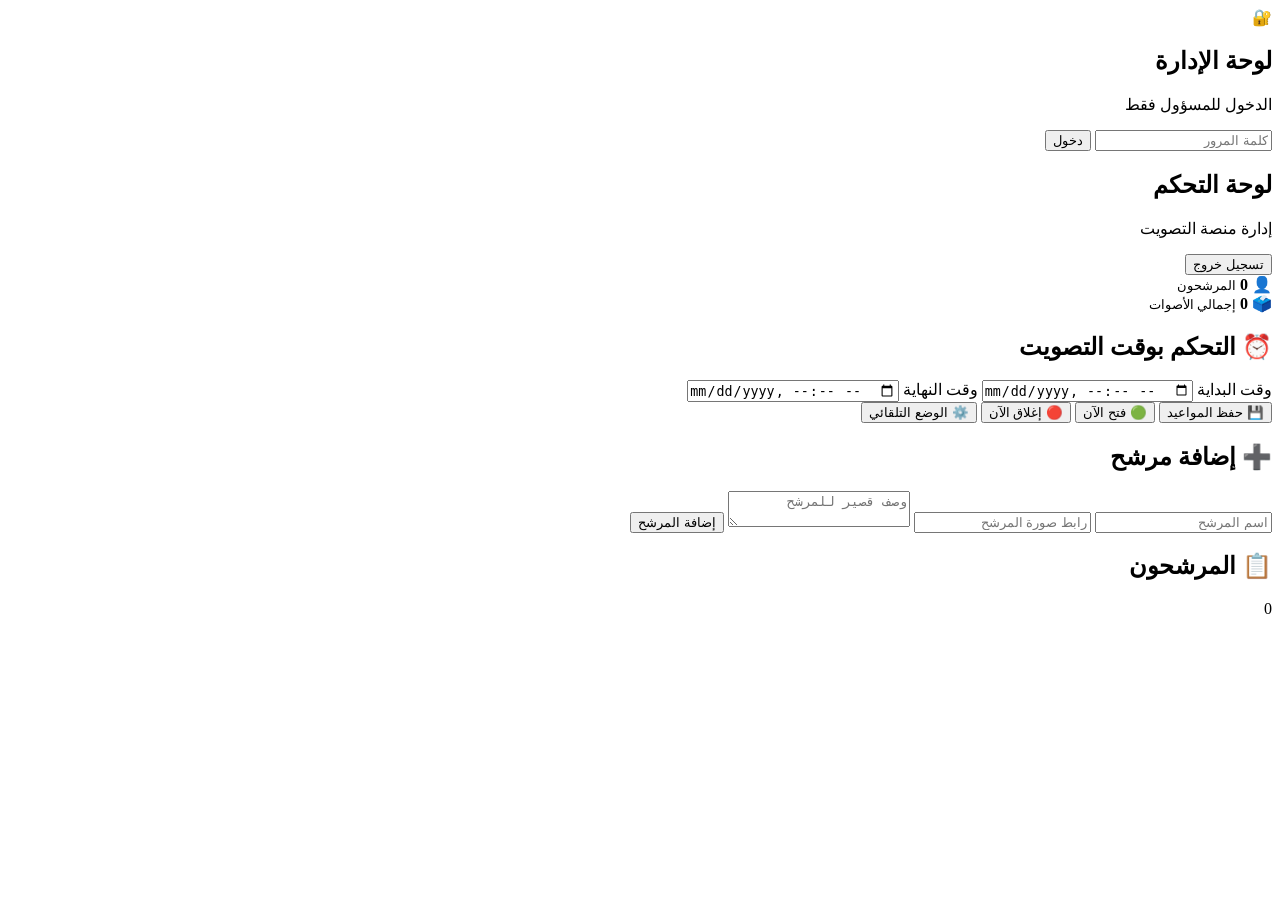
==== admin.html @ e0467415 "Create admin.html" ====
<!DOCTYPE html>
<html lang="ar" dir="rtl">

<head>

  <meta charset="UTF-8">

  <meta
    name="viewport"
    content="width=device-width, initial-scale=1.0"
  >

  <title>Admin - لوحة التحكم</title>

  <link rel="stylesheet" href="admin.css">

</head>


<body>


<!-- LOGIN -->

<section id="loginScreen" class="login-screen">

  <div class="login-box">

    <div class="lock">
      🔐
    </div>

    <h1>
      لوحة الإدارة
    </h1>

    <p>
      الدخول للمسؤول فقط
    </p>

    <input
      type="password"
      id="adminPassword"
      placeholder="كلمة المرور"
    >

    <button onclick="login()">
      دخول
    </button>

    <div id="loginError"></div>

  </div>

</section>



<!-- DASHBOARD -->

<section id="dashboard" class="hidden">

  <header class="topbar">

    <div>

      <h1>
        لوحة التحكم
      </h1>

      <p>
        إدارة منصة التصويت
      </p>

    </div>


    <button
      class="logout"
      onclick="logout()"
    >
      تسجيل خروج
    </button>

  </header>



  <main class="container">


    <!-- STATS -->

    <section class="stats">

      <div class="stat">

        <span>👤</span>

        <strong id="totalCandidates">
          0
        </strong>

        <small>
          المرشحون
        </small>

      </div>


      <div class="stat">

        <span>🗳️</span>

        <strong id="totalVotes">
          0
        </strong>

        <small>
          إجمالي الأصوات
        </small>

      </div>


    </section>



    <!-- CONTROL -->

    <section class="panel">

      <h2>
        ⏰ التحكم بوقت التصويت
      </h2>


      <label>
        وقت البداية
      </label>

      <input
        type="datetime-local"
        id="startTime"
      >


      <label>
        وقت النهاية
      </label>

      <input
        type="datetime-local"
        id="endTime"
      >


      <div class="control-buttons">

        <button
          class="save-btn"
          onclick="saveVotingTime()"
        >
          💾 حفظ المواعيد
        </button>

        <button
          class="open-btn"
          onclick="openVotingNow()"
        >
          🟢 فتح الآن
        </button>

        <button
          class="close-btn"
          onclick="closeVotingNow()"
        >
          🔴 إغلاق الآن
        </button>

        <button
          class="auto-btn"
          onclick="automaticMode()"
        >
          ⚙️ الوضع التلقائي
        </button>

      </div>


      <div
        id="currentStatus"
        class="current-status"
      >
      </div>

    </section>



    <!-- ADD CANDIDATE -->

    <section class="panel">

      <h2>
        ➕ إضافة مرشح
      </h2>


      <input
        type="text"
        id="candidateName"
        placeholder="اسم المرشح"
      >


      <input
        type="text"
        id="candidateImage"
        placeholder="رابط صورة المرشح"
      >


      <textarea
        id="candidateDescription"
        placeholder="وصف قصير للمرشح"
      ></textarea>


      <button
        class="save-btn full"
        onclick="addCandidate()"
      >
        إضافة المرشح
      </button>

    </section>



    <!-- CANDIDATES -->

    <section class="panel">

      <div class="panel-title">

        <h2>
          📋 المرشحون
        </h2>

        <span id="candidateCount">
          0
        </span>

      </div>


      <div id="candidateList"></div>

    </section>


  </main>

</section>


<script src="admin.js"></script>

</body>
</html>
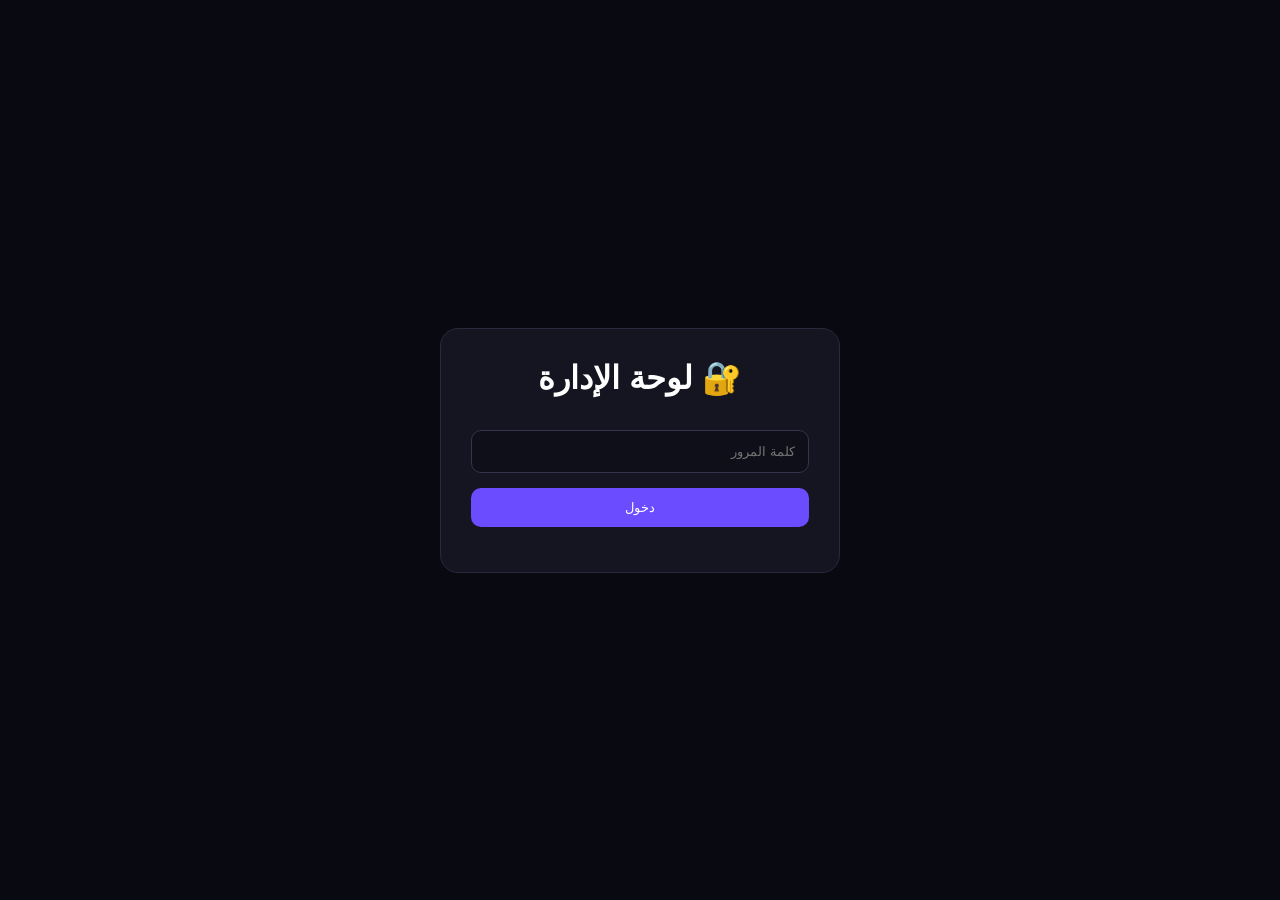
==== commit 1de4c50e: "Update admin.html" ====
--- a/admin.html
+++ b/admin.html
@@ -1,272 +1,742 @@
 <!DOCTYPE html>
 <html lang="ar" dir="rtl">
-
 <head>
-
-  <meta charset="UTF-8">
-
-  <meta
-    name="viewport"
-    content="width=device-width, initial-scale=1.0"
-  >
-
-  <title>Admin - لوحة التحكم</title>
-
-  <link rel="stylesheet" href="admin.css">
-
+<meta charset="UTF-8">
+<meta name="viewport" content="width=device-width,initial-scale=1.0">
+<title>لوحة الإدارة</title>
+
+<style>
+*{box-sizing:border-box;margin:0;padding:0}
+
+body{
+font-family:Arial,sans-serif;
+background:#090912;
+color:#fff;
+min-height:100vh
+}
+
+button,input,textarea{font-family:inherit}
+
+.login-screen{
+min-height:100vh;
+display:flex;
+justify-content:center;
+align-items:center;
+padding:20px
+}
+
+.login-box{
+width:100%;
+max-width:400px;
+background:#151522;
+border:1px solid #29293d;
+border-radius:18px;
+padding:30px;
+text-align:center
+}
+
+.login-box h1{margin-bottom:25px}
+
+.login-box input,
+.panel input,
+.panel textarea{
+width:100%;
+padding:13px;
+margin-top:8px;
+margin-bottom:15px;
+border:1px solid #34344c;
+border-radius:10px;
+background:#0f0f19;
+color:#fff;
+outline:none
+}
+
+.login-box button,
+.buttons button,
+.add-btn{
+border:0;
+padding:12px 18px;
+border-radius:10px;
+background:#6c4cff;
+color:#fff;
+cursor:pointer
+}
+
+.login-box button{width:100%}
+
+#loginMessage{
+color:#ff6577;
+margin-top:15px
+}
+
+.dashboard{
+width:94%;
+max-width:1100px;
+margin:auto;
+padding-bottom:50px
+}
+
+.admin-header{
+min-height:80px;
+display:flex;
+align-items:center;
+justify-content:space-between;
+border-bottom:1px solid #29293d;
+margin-bottom:25px
+}
+
+.logout-btn{
+border:0;
+padding:10px 15px;
+border-radius:9px;
+background:#3d1820;
+color:#ff7888;
+cursor:pointer
+}
+
+.stats{
+display:grid;
+grid-template-columns:repeat(3,1fr);
+gap:15px;
+margin-bottom:20px
+}
+
+.stat-box{
+background:#151522;
+border:1px solid #29293d;
+border-radius:15px;
+padding:20px
+}
+
+.stat-box span{
+display:block;
+color:#aaaabc;
+margin-bottom:10px
+}
+
+.stat-box strong{font-size:28px}
+
+.panel{
+background:#151522;
+border:1px solid #29293d;
+border-radius:16px;
+padding:22px;
+margin-bottom:20px
+}
+
+.panel h2{margin-bottom:20px}
+
+.panel label{
+display:block;
+color:#aaaabc;
+margin-top:10px
+}
+
+.panel textarea{
+min-height:100px;
+resize:vertical
+}
+
+.buttons{
+display:flex;
+flex-wrap:wrap;
+gap:10px
+}
+
+.image-upload{
+display:block;
+text-align:center;
+padding:18px;
+margin:10px 0 15px;
+border:1px dashed #6c4cff;
+border-radius:12px;
+color:#c5baff!important;
+cursor:pointer
+}
+
+.image-upload input{display:none}
+
+.image-preview{
+display:block;
+width:150px;
+height:150px;
+object-fit:cover;
+border-radius:12px;
+margin:10px auto 20px
+}
+
+.add-btn{
+width:100%;
+font-size:16px
+}
+
+.candidate-admin{
+display:flex;
+justify-content:space-between;
+align-items:center;
+gap:20px;
+padding:18px;
+margin-bottom:12px;
+background:#0f0f19;
+border:1px solid #29293d;
+border-radius:14px
+}
+
+.candidate-info{
+display:flex;
+align-items:center;
+gap:15px;
+min-width:0
+}
+
+.candidate-info img{
+width:80px;
+height:80px;
+object-fit:cover;
+border-radius:12px
+}
+
+.candidate-info h3{margin-bottom:7px}
+
+.candidate-info p{
+color:#aaaabc;
+margin-bottom:8px
+}
+
+.vote-number{
+display:inline-block;
+padding:9px 14px;
+background:#21194b;
+color:#b9aaff;
+border-radius:8px;
+font-weight:bold;
+font-size:17px
+}
+
+.candidate-actions{
+display:flex;
+gap:8px;
+flex-shrink:0
+}
+
+.reset-btn,
+.delete-btn{
+border:0;
+padding:9px 12px;
+border-radius:8px;
+cursor:pointer
+}
+
+.reset-btn{
+background:#403515;
+color:#ffd85c
+}
+
+.delete-btn{
+background:#3d1820;
+color:#ff7182
+}
+
+.empty-state{
+text-align:center;
+color:#aaaabc;
+padding:40px
+}
+
+@media(max-width:700px){
+
+.stats{grid-template-columns:1fr}
+
+.candidate-admin{
+flex-direction:column;
+align-items:stretch
+}
+
+.candidate-actions{
+width:100%
+}
+
+.candidate-actions button{
+flex:1
+}
+
+.admin-header{gap:10px}
+}
+</style>
 </head>
 
-
 <body>
 
-
-<!-- LOGIN -->
-
-<section id="loginScreen" class="login-screen">
-
-  <div class="login-box">
-
-    <div class="lock">
-      🔐
-    </div>
-
-    <h1>
-      لوحة الإدارة
-    </h1>
-
-    <p>
-      الدخول للمسؤول فقط
-    </p>
-
-    <input
-      type="password"
-      id="adminPassword"
-      placeholder="كلمة المرور"
-    >
-
-    <button onclick="login()">
-      دخول
-    </button>
-
-    <div id="loginError"></div>
-
-  </div>
+<div id="loginScreen" class="login-screen">
+
+<div class="login-box">
+
+<h1>🔐 لوحة الإدارة</h1>
+
+<input
+type="password"
+id="adminPassword"
+placeholder="كلمة المرور"
+>
+
+<button onclick="login()">دخول</button>
+
+<p id="loginMessage"></p>
+
+</div>
+</div>
+
+
+<div id="dashboard" class="dashboard" style="display:none">
+
+<header class="admin-header">
+
+<h1>🗳️ إدارة التصويت</h1>
+
+<button onclick="logout()" class="logout-btn">
+تسجيل خروج
+</button>
+
+</header>
+
+
+<section class="stats">
+
+<div class="stat-box">
+<span>عدد المرشحين</span>
+<strong id="totalCandidates">0</strong>
+</div>
+
+<div class="stat-box">
+<span>إجمالي الأصوات</span>
+<strong id="totalVotes">0</strong>
+</div>
+
+<div class="stat-box">
+<span>حالة التصويت</span>
+<strong id="currentStatus">مغلق</strong>
+</div>
 
 </section>
 
 
-
-<!-- DASHBOARD -->
-
-<section id="dashboard" class="hidden">
-
-  <header class="topbar">
-
-    <div>
-
-      <h1>
-        لوحة التحكم
-      </h1>
-
-      <p>
-        إدارة منصة التصويت
-      </p>
-
-    </div>
-
-
-    <button
-      class="logout"
-      onclick="logout()"
-    >
-      تسجيل خروج
-    </button>
-
-  </header>
-
-
-
-  <main class="container">
-
-
-    <!-- STATS -->
-
-    <section class="stats">
-
-      <div class="stat">
-
-        <span>👤</span>
-
-        <strong id="totalCandidates">
-          0
-        </strong>
-
-        <small>
-          المرشحون
-        </small>
-
-      </div>
-
-
-      <div class="stat">
-
-        <span>🗳️</span>
-
-        <strong id="totalVotes">
-          0
-        </strong>
-
-        <small>
-          إجمالي الأصوات
-        </small>
-
-      </div>
-
-
-    </section>
-
-
-
-    <!-- CONTROL -->
-
-    <section class="panel">
-
-      <h2>
-        ⏰ التحكم بوقت التصويت
-      </h2>
-
-
-      <label>
-        وقت البداية
-      </label>
-
-      <input
-        type="datetime-local"
-        id="startTime"
-      >
-
-
-      <label>
-        وقت النهاية
-      </label>
-
-      <input
-        type="datetime-local"
-        id="endTime"
-      >
-
-
-      <div class="control-buttons">
-
-        <button
-          class="save-btn"
-          onclick="saveVotingTime()"
-        >
-          💾 حفظ المواعيد
-        </button>
-
-        <button
-          class="open-btn"
-          onclick="openVotingNow()"
-        >
-          🟢 فتح الآن
-        </button>
-
-        <button
-          class="close-btn"
-          onclick="closeVotingNow()"
-        >
-          🔴 إغلاق الآن
-        </button>
-
-        <button
-          class="auto-btn"
-          onclick="automaticMode()"
-        >
-          ⚙️ الوضع التلقائي
-        </button>
-
-      </div>
-
-
-      <div
-        id="currentStatus"
-        class="current-status"
-      >
-      </div>
-
-    </section>
-
-
-
-    <!-- ADD CANDIDATE -->
-
-    <section class="panel">
-
-      <h2>
-        ➕ إضافة مرشح
-      </h2>
-
-
-      <input
-        type="text"
-        id="candidateName"
-        placeholder="اسم المرشح"
-      >
-
-
-      <input
-        type="text"
-        id="candidateImage"
-        placeholder="رابط صورة المرشح"
-      >
-
-
-      <textarea
-        id="candidateDescription"
-        placeholder="وصف قصير للمرشح"
-      ></textarea>
-
-
-      <button
-        class="save-btn full"
-        onclick="addCandidate()"
-      >
-        إضافة المرشح
-      </button>
-
-    </section>
-
-
-
-    <!-- CANDIDATES -->
-
-    <section class="panel">
-
-      <div class="panel-title">
-
-        <h2>
-          📋 المرشحون
-        </h2>
-
-        <span id="candidateCount">
-          0
-        </span>
-
-      </div>
-
-
-      <div id="candidateList"></div>
-
-    </section>
-
-
-  </main>
-
+<section class="panel">
+
+<h2>⏰ التحكم بوقت التصويت</h2>
+
+<label>وقت البداية</label>
+
+<input type="datetime-local" id="startTime">
+
+<label>وقت النهاية</label>
+
+<input type="datetime-local" id="endTime">
+
+<div class="buttons">
+
+<button onclick="saveVotingTime()">حفظ الوقت</button>
+<button onclick="openVotingNow()">فتح الآن</button>
+<button onclick="closeVotingNow()">إغلاق الآن</button>
+<button onclick="automaticMode()">الوضع التلقائي</button>
+
+</div>
 </section>
 
 
-<script src="admin.js"></script>
+<section class="panel">
+
+<h2>➕ إضافة مرشح</h2>
+
+<input
+type="text"
+id="candidateName"
+placeholder="اسم المرشح"
+>
+
+<label class="image-upload">
+
+📷 اختيار صورة من الجهاز
+
+<input
+type="file"
+id="candidateImage"
+accept="image/*"
+onchange="previewImage(event)"
+>
+
+</label>
+
+<img
+id="imagePreview"
+class="image-preview"
+style="display:none"
+>
+
+<textarea
+id="candidateDescription"
+placeholder="وصف المرشح"
+></textarea>
+
+<button onclick="addCandidate()" class="add-btn">
+إضافة المرشح
+</button>
+
+</section>
+
+
+<section class="panel">
+
+<h2>👥 المرشحون وأصوات كل واحد</h2>
+
+<div id="candidateList"></div>
+
+</section>
+
+</div>
+
+
+<script>
+
+const ADMIN_PASSWORD="MNMN0505";
+
+let candidates=JSON.parse(localStorage.getItem("candidates")||"[]");
+let votes=JSON.parse(localStorage.getItem("votes")||"{}");
+let voteSettings=JSON.parse(localStorage.getItem("voteSettings")||'{"startTime":"","endTime":"","manualStatus":"auto"}');
+
+
+function login(){
+
+const password=document.getElementById("adminPassword").value;
+const message=document.getElementById("loginMessage");
+
+if(password===ADMIN_PASSWORD){
+
+sessionStorage.setItem("adminLoggedIn","true");
+
+document.getElementById("loginScreen").style.display="none";
+document.getElementById("dashboard").style.display="block";
+
+loadDashboard();
+
+}else{
+
+message.textContent="كلمة المرور غير صحيحة";
+}
+}
+
+
+function logout(){
+
+sessionStorage.removeItem("adminLoggedIn");
+location.reload();
+}
+
+
+window.onload=function(){
+
+if(sessionStorage.getItem("adminLoggedIn")==="true"){
+
+document.getElementById("loginScreen").style.display="none";
+document.getElementById("dashboard").style.display="block";
+
+loadDashboard();
+}
+};
+
+
+function loadDashboard(){
+
+document.getElementById("startTime").value=voteSettings.startTime||"";
+document.getElementById("endTime").value=voteSettings.endTime||"";
+
+renderDashboard();
+updateCurrentStatus();
+
+setInterval(updateCurrentStatus,1000);
+}
+
+
+function previewImage(event){
+
+const file=event.target.files[0];
+
+if(!file)return;
+
+const reader=new FileReader();
+
+reader.onload=function(e){
+
+const preview=document.getElementById("imagePreview");
+
+preview.src=e.target.result;
+preview.style.display="block";
+};
+
+reader.readAsDataURL(file);
+}
+
+
+function addCandidate(){
+
+const name=document.getElementById("candidateName").value.trim();
+const description=document.getElementById("candidateDescription").value.trim();
+const imageInput=document.getElementById("candidateImage");
+
+if(!name){
+
+alert("اكتب اسم المرشح");
+return;
+}
+
+if(!imageInput.files[0]){
+
+alert("اختر صورة للمرشح");
+return;
+}
+
+const reader=new FileReader();
+
+reader.onload=function(e){
+
+const candidate={
+
+id:Date.now().toString(),
+name:name,
+image:e.target.result,
+description:description,
+createdAt:new Date().toISOString()
+
+};
+
+candidates.push(candidate);
+
+// عداد مستقل لكل مرشح
+votes[candidate.id]=0;
+
+saveData();
+
+document.getElementById("candidateName").value="";
+document.getElementById("candidateDescription").value="";
+document.getElementById("candidateImage").value="";
+document.getElementById("imagePreview").style.display="none";
+
+renderDashboard();
+
+alert(`تمت إضافة ${candidate.name} بنجاح`);
+};
+
+reader.readAsDataURL(imageInput.files[0]);
+}
+
+
+function deleteCandidate(id){
+
+const candidate=candidates.find(c=>c.id===id);
+
+if(!candidate)return;
+
+if(!confirm(`هل تريد حذف ${candidate.name}؟`))return;
+
+candidates=candidates.filter(c=>c.id!==id);
+
+delete votes[id];
+
+saveData();
+renderDashboard();
+}
+
+
+function resetCandidateVotes(id){
+
+const candidate=candidates.find(c=>c.id===id);
+
+if(!candidate)return;
+
+if(!confirm(`هل تريد تصفير أصوات ${candidate.name}؟`))return;
+
+votes[id]=0;
+
+saveData();
+renderDashboard();
+}
+
+
+function renderDashboard(){
+
+const list=document.getElementById("candidateList");
+
+list.innerHTML="";
+
+let totalVotes=0;
+
+candidates.forEach(candidate=>{
+
+const candidateVotes=Number(votes[candidate.id]||0);
+
+totalVotes+=candidateVotes;
+
+const item=document.createElement("div");
+
+item.className="candidate-admin";
+
+item.innerHTML=`
+
+<div class="candidate-info">
+
+<img src="${candidate.image}" alt="${candidate.name}">
+
+<div>
+
+<h3>${candidate.name}</h3>
+
+<p>${candidate.description||"لا يوجد وصف"}</p>
+
+<div class="vote-number">
+🗳️ ${candidateVotes} صوت
+</div>
+
+</div>
+
+</div>
+
+<div class="candidate-actions">
+
+<button
+class="reset-btn"
+onclick="resetCandidateVotes('${candidate.id}')"
+>
+تصفير الأصوات
+</button>
+
+<button
+class="delete-btn"
+onclick="deleteCandidate('${candidate.id}')"
+>
+حذف
+</button>
+
+</div>
+`;
+
+list.appendChild(item);
+
+});
+
+
+if(candidates.length===0){
+
+list.innerHTML=`
+<div class="empty-state">
+لا يوجد مرشحون حتى الآن
+</div>
+`;
+}
+
+document.getElementById("totalCandidates").textContent=candidates.length;
+document.getElementById("totalVotes").textContent=totalVotes;
+}
+
+
+function saveData(){
+
+localStorage.setItem("candidates",JSON.stringify(candidates));
+localStorage.setItem("votes",JSON.stringify(votes));
+}
+
+
+function saveVotingTime(){
+
+const start=document.getElementById("startTime").value;
+const end=document.getElementById("endTime").value;
+
+if(!start||!end){
+
+alert("حدد وقت البداية والنهاية");
+return;
+}
+
+if(new Date(start)>=new Date(end)){
+
+alert("وقت النهاية يجب أن يكون بعد وقت البداية");
+return;
+}
+
+voteSettings.startTime=start;
+voteSettings.endTime=end;
+voteSettings.manualStatus="auto";
+
+saveSettings();
+updateCurrentStatus();
+
+alert("تم حفظ وقت التصويت");
+}
+
+
+function openVotingNow(){
+
+voteSettings.manualStatus="open";
+
+saveSettings();
+updateCurrentStatus();
+}
+
+
+function closeVotingNow(){
+
+voteSettings.manualStatus="closed";
+
+saveSettings();
+updateCurrentStatus();
+}
+
+
+function automaticMode(){
+
+voteSettings.manualStatus="auto";
+
+saveSettings();
+updateCurrentStatus();
+}
+
+
+function saveSettings(){
+
+localStorage.setItem(
+"voteSettings",
+JSON.stringify(voteSettings)
+);
+}
+
+
+function getVotingStatus(){
+
+if(voteSettings.manualStatus==="open")return"open";
+if(voteSettings.manualStatus==="closed")return"closed";
+
+const now=new Date();
+
+const start=voteSettings.startTime?new Date(voteSettings.startTime):null;
+const end=voteSettings.endTime?new Date(voteSettings.endTime):null;
+
+if(start&&now<start)return"waiting";
+if(end&&now>end)return"closed";
+if(start&&end)return"open";
+
+return"closed";
+}
+
+
+function updateCurrentStatus(){
+
+const status=getVotingStatus();
+const element=document.getElementById("currentStatus");
+
+if(status==="open")element.textContent="مفتوح";
+else if(status==="waiting")element.textContent="لم يبدأ";
+else element.textContent="مغلق";
+}
+
+</script>
 
 </body>
 </html>
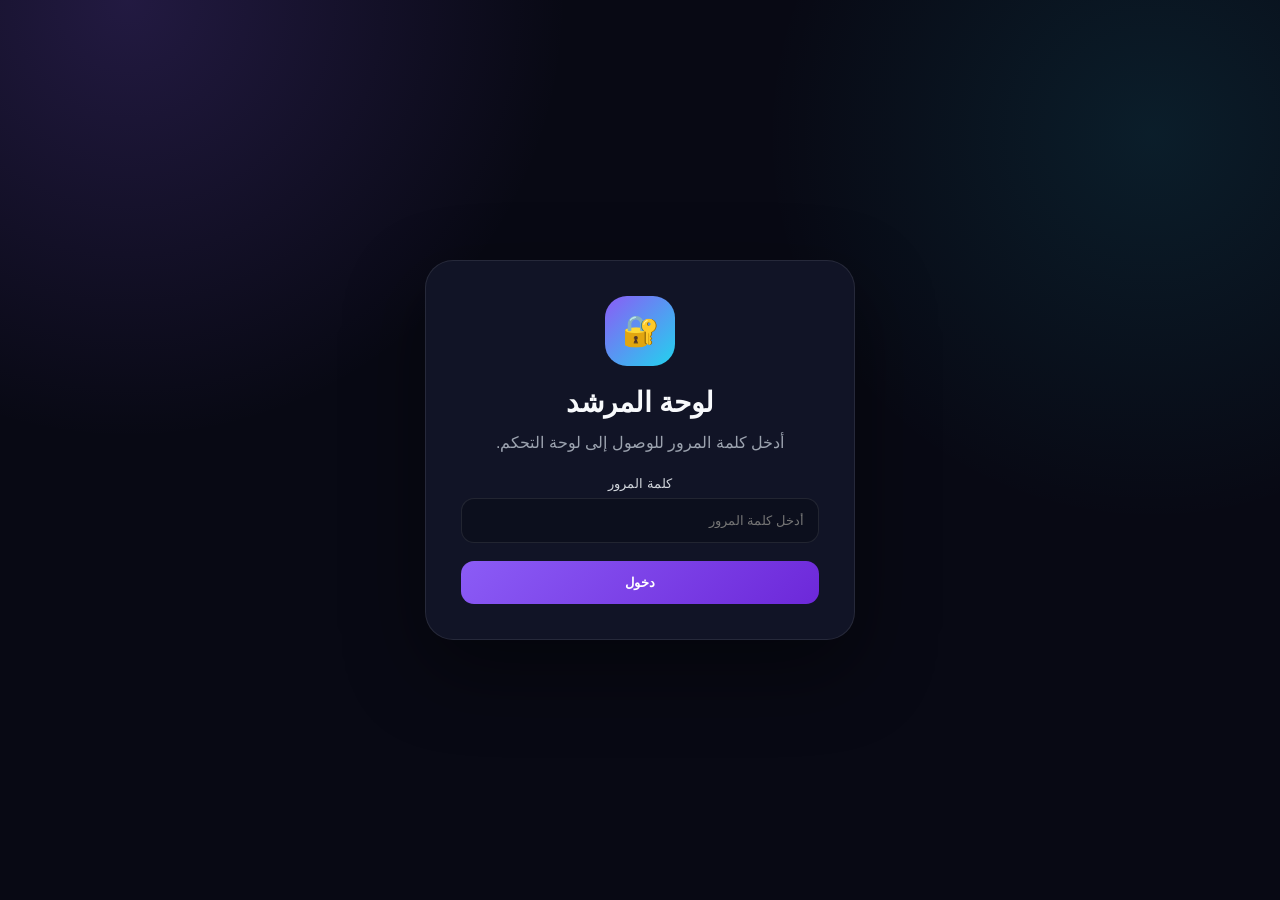
==== commit b3a5d2be: "Update admin.html" ====
--- a/admin.html
+++ b/admin.html
@@ -3,738 +3,1670 @@
 <head>
 <meta charset="UTF-8">
 <meta name="viewport" content="width=device-width,initial-scale=1.0">
-<title>لوحة الإدارة</title>
+<title>لوحة المرشد</title>
 
 <style>
-*{box-sizing:border-box;margin:0;padding:0}
+*{
+  box-sizing:border-box;
+  margin:0;
+  padding:0;
+}
+
+:root{
+  --bg:#080914;
+  --panel:#111426;
+  --purple:#8b5cf6;
+  --cyan:#22d3ee;
+  --green:#22c55e;
+  --red:#ef4444;
+  --yellow:#f59e0b;
+  --text:#f8fafc;
+  --muted:#9ca3af;
+  --border:rgba(255,255,255,.09);
+}
 
 body{
-font-family:Arial,sans-serif;
-background:#090912;
-color:#fff;
-min-height:100vh
-}
-
-button,input,textarea{font-family:inherit}
-
-.login-screen{
-min-height:100vh;
-display:flex;
-justify-content:center;
-align-items:center;
-padding:20px
-}
-
-.login-box{
-width:100%;
-max-width:400px;
-background:#151522;
-border:1px solid #29293d;
-border-radius:18px;
-padding:30px;
-text-align:center
-}
-
-.login-box h1{margin-bottom:25px}
-
-.login-box input,
-.panel input,
-.panel textarea{
-width:100%;
-padding:13px;
-margin-top:8px;
-margin-bottom:15px;
-border:1px solid #34344c;
-border-radius:10px;
-background:#0f0f19;
-color:#fff;
-outline:none
-}
-
-.login-box button,
-.buttons button,
-.add-btn{
-border:0;
-padding:12px 18px;
-border-radius:10px;
-background:#6c4cff;
-color:#fff;
-cursor:pointer
-}
-
-.login-box button{width:100%}
-
-#loginMessage{
-color:#ff6577;
-margin-top:15px
+  font-family:Tahoma,Arial,sans-serif;
+  background:
+    radial-gradient(circle at 10% 0%,rgba(139,92,246,.2),transparent 30%),
+    radial-gradient(circle at 90% 15%,rgba(34,211,238,.1),transparent 28%),
+    var(--bg);
+  color:var(--text);
+  min-height:100vh;
+}
+
+button,input,textarea,select{
+  font-family:inherit;
+}
+
+.loginPage{
+  min-height:100vh;
+  display:flex;
+  align-items:center;
+  justify-content:center;
+  padding:20px;
+}
+
+.loginBox{
+  width:min(430px,100%);
+  padding:35px;
+  border-radius:28px;
+  background:#111426;
+  border:1px solid var(--border);
+  box-shadow:0 30px 80px rgba(0,0,0,.45);
+  text-align:center;
+}
+
+.loginIcon{
+  width:70px;
+  height:70px;
+  margin:0 auto 20px;
+  border-radius:22px;
+  display:grid;
+  place-items:center;
+  font-size:30px;
+  background:linear-gradient(135deg,var(--purple),var(--cyan));
+}
+
+.loginBox h1{
+  font-size:28px;
+  margin-bottom:10px;
+}
+
+.loginBox p{
+  color:var(--muted);
+  line-height:1.7;
+  margin-bottom:20px;
+}
+
+label{
+  display:block;
+  color:#d1d5db;
+  font-size:13px;
+  margin:14px 0 7px;
+}
+
+input,textarea,select{
+  width:100%;
+  border:1px solid var(--border);
+  outline:none;
+  background:#0c0f1d;
+  color:#fff;
+  padding:14px;
+  border-radius:13px;
+}
+
+textarea{
+  resize:vertical;
+  min-height:90px;
+}
+
+.primary{
+  width:100%;
+  border:0;
+  padding:14px;
+  margin-top:18px;
+  border-radius:13px;
+  background:linear-gradient(135deg,var(--purple),#6d28d9);
+  color:#fff;
+  font-weight:900;
+  cursor:pointer;
+}
+
+.error{
+  display:none;
+  color:#fca5a5;
+  margin-top:12px;
+  font-size:13px;
 }
 
 .dashboard{
-width:94%;
-max-width:1100px;
-margin:auto;
-padding-bottom:50px
-}
-
-.admin-header{
-min-height:80px;
-display:flex;
-align-items:center;
-justify-content:space-between;
-border-bottom:1px solid #29293d;
-margin-bottom:25px
-}
-
-.logout-btn{
-border:0;
-padding:10px 15px;
-border-radius:9px;
-background:#3d1820;
-color:#ff7888;
-cursor:pointer
+  display:none;
+}
+
+.topbar{
+  position:sticky;
+  top:0;
+  z-index:50;
+  background:rgba(8,9,20,.8);
+  backdrop-filter:blur(18px);
+  border-bottom:1px solid var(--border);
+}
+
+.topbarInner{
+  width:min(1200px,94%);
+  min-height:72px;
+  margin:auto;
+  display:flex;
+  align-items:center;
+  justify-content:space-between;
+}
+
+.logo{
+  display:flex;
+  align-items:center;
+  gap:11px;
+  font-weight:900;
+}
+
+.logoIcon{
+  width:42px;
+  height:42px;
+  border-radius:13px;
+  display:grid;
+  place-items:center;
+  background:linear-gradient(135deg,var(--purple),var(--cyan));
+}
+
+.logout{
+  border:1px solid rgba(239,68,68,.3);
+  background:rgba(239,68,68,.08);
+  color:#fca5a5;
+  padding:9px 14px;
+  border-radius:10px;
+  cursor:pointer;
+}
+
+.container{
+  width:min(1200px,94%);
+  margin:auto;
+  padding:35px 0 70px;
+}
+
+.heading{
+  margin-bottom:25px;
+}
+
+.heading h1{
+  font-size:32px;
+  margin-bottom:7px;
+}
+
+.heading p{
+  color:var(--muted);
 }
 
 .stats{
-display:grid;
-grid-template-columns:repeat(3,1fr);
-gap:15px;
-margin-bottom:20px
-}
-
-.stat-box{
-background:#151522;
-border:1px solid #29293d;
-border-radius:15px;
-padding:20px
-}
-
-.stat-box span{
-display:block;
-color:#aaaabc;
-margin-bottom:10px
-}
-
-.stat-box strong{font-size:28px}
+  display:grid;
+  grid-template-columns:repeat(3,1fr);
+  gap:16px;
+}
+
+.stat{
+  background:#111426;
+  border:1px solid var(--border);
+  border-radius:20px;
+  padding:22px;
+}
+
+.stat small{
+  color:var(--muted);
+}
+
+.stat strong{
+  display:block;
+  font-size:32px;
+  margin-top:9px;
+}
 
 .panel{
-background:#151522;
-border:1px solid #29293d;
-border-radius:16px;
-padding:22px;
-margin-bottom:20px
-}
-
-.panel h2{margin-bottom:20px}
-
-.panel label{
-display:block;
-color:#aaaabc;
-margin-top:10px
-}
-
-.panel textarea{
-min-height:100px;
-resize:vertical
-}
-
-.buttons{
-display:flex;
-flex-wrap:wrap;
-gap:10px
-}
-
-.image-upload{
-display:block;
-text-align:center;
-padding:18px;
-margin:10px 0 15px;
-border:1px dashed #6c4cff;
-border-radius:12px;
-color:#c5baff!important;
-cursor:pointer
-}
-
-.image-upload input{display:none}
-
-.image-preview{
-display:block;
-width:150px;
-height:150px;
-object-fit:cover;
-border-radius:12px;
-margin:10px auto 20px
-}
-
-.add-btn{
-width:100%;
-font-size:16px
-}
-
-.candidate-admin{
-display:flex;
-justify-content:space-between;
-align-items:center;
-gap:20px;
-padding:18px;
-margin-bottom:12px;
-background:#0f0f19;
-border:1px solid #29293d;
-border-radius:14px
-}
-
-.candidate-info{
-display:flex;
-align-items:center;
-gap:15px;
-min-width:0
-}
-
-.candidate-info img{
-width:80px;
-height:80px;
-object-fit:cover;
-border-radius:12px
-}
-
-.candidate-info h3{margin-bottom:7px}
-
-.candidate-info p{
-color:#aaaabc;
-margin-bottom:8px
-}
-
-.vote-number{
-display:inline-block;
-padding:9px 14px;
-background:#21194b;
-color:#b9aaff;
-border-radius:8px;
-font-weight:bold;
-font-size:17px
-}
-
-.candidate-actions{
-display:flex;
-gap:8px;
-flex-shrink:0
-}
-
-.reset-btn,
-.delete-btn{
-border:0;
-padding:9px 12px;
-border-radius:8px;
-cursor:pointer
-}
-
-.reset-btn{
-background:#403515;
-color:#ffd85c
-}
-
-.delete-btn{
-background:#3d1820;
-color:#ff7182
-}
-
-.empty-state{
-text-align:center;
-color:#aaaabc;
-padding:40px
-}
-
-@media(max-width:700px){
-
-.stats{grid-template-columns:1fr}
-
-.candidate-admin{
-flex-direction:column;
-align-items:stretch
-}
-
-.candidate-actions{
-width:100%
-}
-
-.candidate-actions button{
-flex:1
-}
-
-.admin-header{gap:10px}
+  background:#111426;
+  border:1px solid var(--border);
+  border-radius:23px;
+  padding:23px;
+  margin-top:20px;
+}
+
+.panelTitle{
+  font-size:20px;
+  margin-bottom:18px;
+}
+
+.timeGrid{
+  display:grid;
+  grid-template-columns:1fr 1fr;
+  gap:16px;
+}
+
+.actions{
+  display:flex;
+  flex-wrap:wrap;
+  gap:10px;
+  margin-top:17px;
+}
+
+.btn{
+  border:1px solid var(--border);
+  padding:11px 15px;
+  border-radius:11px;
+  color:#fff;
+  background:#171a31;
+  cursor:pointer;
+  font-weight:700;
+}
+
+.btn.green{
+  color:#86efac;
+  background:rgba(34,197,94,.12);
+}
+
+.btn.red{
+  color:#fca5a5;
+  background:rgba(239,68,68,.12);
+}
+
+.btn.purple{
+  color:#c4b5fd;
+  background:rgba(139,92,246,.15);
+}
+
+.addGrid{
+  display:grid;
+  grid-template-columns:1fr 1fr;
+  gap:17px;
+}
+
+.full{
+  grid-column:1/-1;
+}
+
+.fileBox{
+  border:1px dashed rgba(139,92,246,.45);
+  background:rgba(139,92,246,.06);
+  border-radius:15px;
+  padding:17px;
+}
+
+.fileBox input{
+  border:0;
+  padding:5px;
+  background:transparent;
+}
+
+.preview{
+  width:150px;
+  height:100px;
+  object-fit:cover;
+  border-radius:12px;
+  margin-top:12px;
+  display:none;
+}
+
+.candidates{
+  display:flex;
+  flex-direction:column;
+  gap:14px;
+}
+
+.candidate{
+  display:flex;
+  align-items:center;
+  gap:16px;
+  padding:15px;
+  border-radius:18px;
+  background:#0d1020;
+  border:1px solid var(--border);
+}
+
+.candidateImage{
+  width:75px;
+  height:75px;
+  border-radius:14px;
+  object-fit:cover;
+  flex-shrink:0;
+}
+
+.candidateInfo{
+  flex:1;
+  min-width:0;
+}
+
+.candidateInfo h3{
+  margin-bottom:5px;
+}
+
+.candidateInfo p{
+  color:var(--muted);
+  font-size:13px;
+  overflow:hidden;
+  text-overflow:ellipsis;
+  white-space:nowrap;
+}
+
+.voteBox{
+  min-width:105px;
+  text-align:center;
+  padding:12px;
+  border-radius:15px;
+  background:linear-gradient(
+    135deg,
+    rgba(139,92,246,.16),
+    rgba(34,211,238,.08)
+  );
+  border:1px solid rgba(139,92,246,.22);
+}
+
+.voteBox strong{
+  display:block;
+  font-size:30px;
+  background:linear-gradient(90deg,#c4b5fd,#67e8f9);
+  -webkit-background-clip:text;
+  color:transparent;
+}
+
+.voteBox span{
+  color:var(--muted);
+  font-size:11px;
+}
+
+.candidateActions{
+  display:flex;
+  gap:7px;
+}
+
+.smallBtn{
+  border:0;
+  padding:9px 11px;
+  border-radius:9px;
+  cursor:pointer;
+  color:#fff;
+  background:#252944;
+  font-size:12px;
+}
+
+.reset{
+  background:rgba(245,158,11,.13);
+  color:#fcd34d;
+}
+
+.delete{
+  background:rgba(239,68,68,.13);
+  color:#fca5a5;
+}
+
+.empty{
+  text-align:center;
+  padding:45px;
+  border:1px dashed var(--border);
+  border-radius:18px;
+  color:var(--muted);
+}
+
+.message{
+  position:fixed;
+  left:50%;
+  bottom:25px;
+  transform:translateX(-50%) translateY(100px);
+  z-index:100;
+  background:#171a31;
+  border:1px solid var(--border);
+  padding:14px 20px;
+  border-radius:14px;
+  box-shadow:0 20px 50px rgba(0,0,0,.4);
+  transition:.3s;
+}
+
+.message.show{
+  transform:translateX(-50%) translateY(0);
+}
+
+@media(max-width:800px){
+
+  .stats{
+    grid-template-columns:1fr;
+  }
+
+  .addGrid,
+  .timeGrid{
+    grid-template-columns:1fr;
+  }
+
+  .full{
+    grid-column:auto;
+  }
+
+  .candidate{
+    flex-wrap:wrap;
+  }
+
+  .candidateInfo{
+    width:calc(100% - 100px);
+  }
+
+  .voteBox{
+    width:100%;
+  }
+
+  .candidateActions{
+    width:100%;
+  }
+
+  .candidateActions button{
+    flex:1;
+  }
+}
+
+@media(max-width:500px){
+
+  .container{
+    width:92%;
+  }
+
+  .panel{
+    padding:17px;
+  }
+
+  .heading h1{
+    font-size:25px;
+  }
+
+  .loginBox{
+    padding:25px 18px;
+  }
 }
 </style>
 </head>
 
 <body>
 
-<div id="loginScreen" class="login-screen">
-
-<div class="login-box">
-
-<h1>🔐 لوحة الإدارة</h1>
-
-<input
-type="password"
-id="adminPassword"
-placeholder="كلمة المرور"
->
-
-<button onclick="login()">دخول</button>
-
-<p id="loginMessage"></p>
+<div id="loginPage" class="loginPage">
+
+  <div class="loginBox">
+
+    <div class="loginIcon">🔐</div>
+
+    <h1>لوحة المرشد</h1>
+
+    <p>
+      أدخل كلمة المرور للوصول إلى لوحة التحكم.
+    </p>
+
+    <label>كلمة المرور</label>
+
+    <input
+      id="password"
+      type="password"
+      placeholder="أدخل كلمة المرور"
+    >
+
+    <button
+      class="primary"
+      onclick="login()"
+    >
+      دخول
+    </button>
+
+    <div id="loginError" class="error">
+      كلمة المرور غير صحيحة.
+    </div>
+
+  </div>
 
 </div>
+
+
+<div id="dashboard" class="dashboard">
+
+<header class="topbar">
+
+  <div class="topbarInner">
+
+    <div class="logo">
+      <div class="logoIcon">✓</div>
+      <span>لوحة المرشد</span>
+    </div>
+
+    <button
+      class="logout"
+      onclick="logout()"
+    >
+      تسجيل الخروج
+    </button>
+
+  </div>
+
+</header>
+
+
+<main class="container">
+
+  <div class="heading">
+
+    <h1>لوحة التحكم</h1>
+
+    <p>
+      إدارة المرشحين والتصويت.
+    </p>
+
+  </div>
+
+
+  <section class="stats">
+
+    <div class="stat">
+      <small>عدد المرشحين</small>
+      <strong id="statCandidates">0</strong>
+    </div>
+
+    <div class="stat">
+      <small>إجمالي الأصوات</small>
+      <strong id="statVotes">0</strong>
+    </div>
+
+    <div class="stat">
+      <small>حالة التصويت</small>
+      <strong id="statStatus">مغلق</strong>
+    </div>
+
+  </section>
+
+
+  <section class="panel">
+
+    <h2 class="panelTitle">
+      ⚙️ إعدادات التصويت
+    </h2>
+
+    <div class="timeGrid">
+
+      <div>
+        <label>وقت البداية</label>
+        <input
+          id="startTime"
+          type="datetime-local"
+        >
+      </div>
+
+      <div>
+        <label>وقت النهاية</label>
+        <input
+          id="endTime"
+          type="datetime-local"
+        >
+      </div>
+
+    </div>
+
+    <label>نظام التصويت</label>
+
+    <select id="voteMode">
+
+      <option value="open">
+        مفتوح الآن
+      </option>
+
+      <option value="closed">
+        مغلق الآن
+      </option>
+
+      <option value="auto">
+        تلقائي حسب الوقت
+      </option>
+
+    </select>
+
+    <div class="actions">
+
+      <button
+        class="btn purple"
+        onclick="saveSettings()"
+      >
+        💾 حفظ
+      </button>
+
+      <button
+        class="btn green"
+        onclick="openVoting()"
+      >
+        🟢 فتح التصويت
+      </button>
+
+      <button
+        class="btn red"
+        onclick="closeVoting()"
+      >
+        🔴 إغلاق التصويت
+      </button>
+
+      <button
+        class="btn"
+        onclick="autoVoting()"
+      >
+        ⏱️ تلقائي
+      </button>
+
+    </div>
+
+  </section>
+
+
+  <section class="panel">
+
+    <h2 class="panelTitle">
+      ➕ إضافة مرشح
+    </h2>
+
+    <div class="addGrid">
+
+      <div>
+
+        <label>اسم المرشح</label>
+
+        <input
+          id="candidateName"
+          type="text"
+          placeholder="مثال: أحمد محمد"
+        >
+
+      </div>
+
+
+      <div>
+
+        <label>صورة المرشح</label>
+
+        <div class="fileBox">
+
+          <input
+            id="candidateImage"
+            type="file"
+            accept="image/*"
+            onchange="previewImage(event)"
+          >
+
+          <img
+            id="preview"
+            class="preview"
+          >
+
+        </div>
+
+      </div>
+
+
+      <div class="full">
+
+        <label>نبذة عن المرشح</label>
+
+        <textarea
+          id="candidateDescription"
+          placeholder="اكتب نبذة قصيرة..."
+        ></textarea>
+
+      </div>
+
+    </div>
+
+    <button
+      class="primary"
+      onclick="addCandidate()"
+    >
+      إضافة المرشح
+    </button>
+
+  </section>
+
+
+  <section class="panel">
+
+    <h2 class="panelTitle">
+      🗳️ المرشحون والأصوات
+    </h2>
+
+    <div
+      id="candidates"
+      class="candidates"
+    ></div>
+
+  </section>
+
+
+  <section class="panel">
+
+    <h2 class="panelTitle">
+      🔄 إدارة الأصوات
+    </h2>
+
+    <button
+      class="btn red"
+      onclick="resetAllVotes()"
+    >
+      تصفير جميع الأصوات
+    </button>
+
+  </section>
+
+</main>
+
 </div>
 
 
-<div id="dashboard" class="dashboard" style="display:none">
-
-<header class="admin-header">
-
-<h1>🗳️ إدارة التصويت</h1>
-
-<button onclick="logout()" class="logout-btn">
-تسجيل خروج
-</button>
-
-</header>
-
-
-<section class="stats">
-
-<div class="stat-box">
-<span>عدد المرشحين</span>
-<strong id="totalCandidates">0</strong>
-</div>
-
-<div class="stat-box">
-<span>إجمالي الأصوات</span>
-<strong id="totalVotes">0</strong>
-</div>
-
-<div class="stat-box">
-<span>حالة التصويت</span>
-<strong id="currentStatus">مغلق</strong>
-</div>
-
-</section>
-
-
-<section class="panel">
-
-<h2>⏰ التحكم بوقت التصويت</h2>
-
-<label>وقت البداية</label>
-
-<input type="datetime-local" id="startTime">
-
-<label>وقت النهاية</label>
-
-<input type="datetime-local" id="endTime">
-
-<div class="buttons">
-
-<button onclick="saveVotingTime()">حفظ الوقت</button>
-<button onclick="openVotingNow()">فتح الآن</button>
-<button onclick="closeVotingNow()">إغلاق الآن</button>
-<button onclick="automaticMode()">الوضع التلقائي</button>
-
-</div>
-</section>
-
-
-<section class="panel">
-
-<h2>➕ إضافة مرشح</h2>
-
-<input
-type="text"
-id="candidateName"
-placeholder="اسم المرشح"
->
-
-<label class="image-upload">
-
-📷 اختيار صورة من الجهاز
-
-<input
-type="file"
-id="candidateImage"
-accept="image/*"
-onchange="previewImage(event)"
->
-
-</label>
-
-<img
-id="imagePreview"
-class="image-preview"
-style="display:none"
->
-
-<textarea
-id="candidateDescription"
-placeholder="وصف المرشح"
-></textarea>
-
-<button onclick="addCandidate()" class="add-btn">
-إضافة المرشح
-</button>
-
-</section>
-
-
-<section class="panel">
-
-<h2>👥 المرشحون وأصوات كل واحد</h2>
-
-<div id="candidateList"></div>
-
-</section>
-
-</div>
+<div id="message" class="message"></div>
 
 
 <script>
 
-const ADMIN_PASSWORD="MNMN0505";
-
-let candidates=JSON.parse(localStorage.getItem("candidates")||"[]");
-let votes=JSON.parse(localStorage.getItem("votes")||"{}");
-let voteSettings=JSON.parse(localStorage.getItem("voteSettings")||'{"startTime":"","endTime":"","manualStatus":"auto"}');
+const PASSWORD="MNMN0505";
+
+const CANDIDATES_KEY="candidates";
+const VOTES_KEY="votes";
+const SETTINGS_KEY="voteSettings";
+
+
+function getCandidates(){
+
+  try{
+
+    return JSON.parse(
+      localStorage.getItem(
+        CANDIDATES_KEY
+      )
+    ) || [];
+
+  }catch(e){
+
+    return [];
+
+  }
+
+}
+
+
+function getVotes(){
+
+  try{
+
+    return JSON.parse(
+      localStorage.getItem(
+        VOTES_KEY
+      )
+    ) || {};
+
+  }catch(e){
+
+    return {};
+
+  }
+
+}
+
+
+function getSettings(){
+
+  try{
+
+    return JSON.parse(
+      localStorage.getItem(
+        SETTINGS_KEY
+      )
+    ) || {
+      mode:"closed",
+      start:"",
+      end:""
+    };
+
+  }catch(e){
+
+    return {
+      mode:"closed",
+      start:"",
+      end:""
+    };
+
+  }
+
+}
 
 
 function login(){
 
-const password=document.getElementById("adminPassword").value;
-const message=document.getElementById("loginMessage");
-
-if(password===ADMIN_PASSWORD){
-
-sessionStorage.setItem("adminLoggedIn","true");
-
-document.getElementById("loginScreen").style.display="none";
-document.getElementById("dashboard").style.display="block";
-
-loadDashboard();
-
-}else{
-
-message.textContent="كلمة المرور غير صحيحة";
-}
-}
+  const password=
+    document.getElementById(
+      "password"
+    ).value;
+
+  if(password===PASSWORD){
+
+    sessionStorage.setItem(
+      "adminLoggedIn",
+      "true"
+    );
+
+    document.getElementById(
+      "loginPage"
+    ).style.display="none";
+
+    document.getElementById(
+      "dashboard"
+    ).style.display="block";
+
+    loadDashboard();
+
+  }else{
+
+    document.getElementById(
+      "loginError"
+    ).style.display="block";
+
+  }
+
+}
+
+
+document.getElementById(
+  "password"
+).addEventListener(
+  "keydown",
+  function(e){
+
+    if(e.key==="Enter"){
+      login();
+    }
+
+  }
+);
 
 
 function logout(){
 
-sessionStorage.removeItem("adminLoggedIn");
-location.reload();
-}
-
-
-window.onload=function(){
-
-if(sessionStorage.getItem("adminLoggedIn")==="true"){
-
-document.getElementById("loginScreen").style.display="none";
-document.getElementById("dashboard").style.display="block";
-
-loadDashboard();
-}
-};
+  sessionStorage.removeItem(
+    "adminLoggedIn"
+  );
+
+  document.getElementById(
+    "dashboard"
+  ).style.display="none";
+
+  document.getElementById(
+    "loginPage"
+  ).style.display="flex";
+
+}
+
+
+function showMessage(text){
+
+  const box=
+    document.getElementById(
+      "message"
+    );
+
+  box.textContent=text;
+
+  box.classList.add("show");
+
+  setTimeout(()=>{
+
+    box.classList.remove("show");
+
+  },2500);
+
+}
+
+
+function previewImage(event){
+
+  const file=
+    event.target.files[0];
+
+  if(!file)return;
+
+  const preview=
+    document.getElementById(
+      "preview"
+    );
+
+  preview.src=
+    URL.createObjectURL(file);
+
+  preview.style.display="block";
+
+}
+
+
+function resizeImage(
+  file,
+  maxSize=800,
+  quality=.78
+){
+
+  return new Promise(
+    (resolve,reject)=>{
+
+      const reader=
+        new FileReader();
+
+      reader.onload=function(){
+
+        const img=
+          new Image();
+
+        img.onload=function(){
+
+          let width=img.width;
+          let height=img.height;
+
+          if(
+            width>maxSize ||
+            height>maxSize
+          ){
+
+            if(width>height){
+
+              height=Math.round(
+                height*maxSize/width
+              );
+
+              width=maxSize;
+
+            }else{
+
+              width=Math.round(
+                width*maxSize/height
+              );
+
+              height=maxSize;
+
+            }
+
+          }
+
+          const canvas=
+            document.createElement(
+              "canvas"
+            );
+
+          canvas.width=width;
+          canvas.height=height;
+
+          const ctx=
+            canvas.getContext("2d");
+
+          ctx.drawImage(
+            img,
+            0,
+            0,
+            width,
+            height
+          );
+
+          resolve(
+            canvas.toDataURL(
+              "image/jpeg",
+              quality
+            )
+          );
+
+        };
+
+        img.onerror=reject;
+
+        img.src=reader.result;
+
+      };
+
+      reader.onerror=reject;
+
+      reader.readAsDataURL(file);
+
+    }
+  );
+
+}
+
+
+async function addCandidate(){
+
+  const name=
+    document.getElementById(
+      "candidateName"
+    ).value.trim();
+
+  const description=
+    document.getElementById(
+      "candidateDescription"
+    ).value.trim();
+
+  const file=
+    document.getElementById(
+      "candidateImage"
+    ).files[0];
+
+  if(!name){
+
+    showMessage(
+      "اكتب اسم المرشح أولًا."
+    );
+
+    return;
+
+  }
+
+  if(!file){
+
+    showMessage(
+      "اختر صورة للمرشح."
+    );
+
+    return;
+
+  }
+
+  try{
+
+    const image=
+      await resizeImage(file);
+
+    const candidates=
+      getCandidates();
+
+    const candidate={
+
+      id:Date.now().toString(),
+
+      name:name,
+
+      description:description,
+
+      image:image
+
+    };
+
+    candidates.push(candidate);
+
+    localStorage.setItem(
+      CANDIDATES_KEY,
+      JSON.stringify(candidates)
+    );
+
+    const votes=getVotes();
+
+    votes[candidate.id]=0;
+
+    localStorage.setItem(
+      VOTES_KEY,
+      JSON.stringify(votes)
+    );
+
+    document.getElementById(
+      "candidateName"
+    ).value="";
+
+    document.getElementById(
+      "candidateDescription"
+    ).value="";
+
+    document.getElementById(
+      "candidateImage"
+    ).value="";
+
+    document.getElementById(
+      "preview"
+    ).style.display="none";
+
+    showMessage(
+      "تمت إضافة المرشح ✓"
+    );
+
+    renderCandidates();
+    updateStats();
+
+  }catch(e){
+
+    showMessage(
+      "تعذر إضافة الصورة."
+    );
+
+  }
+
+}
+
+
+function saveSettings(){
+
+  const mode=
+    document.getElementById(
+      "voteMode"
+    ).value;
+
+  const start=
+    document.getElementById(
+      "startTime"
+    ).value;
+
+  const end=
+    document.getElementById(
+      "endTime"
+    ).value;
+
+  if(
+    mode==="auto" &&
+    start &&
+    end &&
+    new Date(end)<=new Date(start)
+  ){
+
+    showMessage(
+      "وقت النهاية يجب أن يكون بعد البداية."
+    );
+
+    return;
+
+  }
+
+  localStorage.setItem(
+    SETTINGS_KEY,
+    JSON.stringify({
+      mode:mode,
+      start:start,
+      end:end
+    })
+  );
+
+  showMessage(
+    "تم حفظ الإعدادات ✓"
+  );
+
+  updateStats();
+
+}
+
+
+function openVoting(){
+
+  const settings=getSettings();
+
+  settings.mode="open";
+
+  localStorage.setItem(
+    SETTINGS_KEY,
+    JSON.stringify(settings)
+  );
+
+  document.getElementById(
+    "voteMode"
+  ).value="open";
+
+  showMessage(
+    "تم فتح التصويت 🟢"
+  );
+
+  updateStats();
+
+}
+
+
+function closeVoting(){
+
+  const settings=getSettings();
+
+  settings.mode="closed";
+
+  localStorage.setItem(
+    SETTINGS_KEY,
+    JSON.stringify(settings)
+  );
+
+  document.getElementById(
+    "voteMode"
+  ).value="closed";
+
+  showMessage(
+    "تم إغلاق التصويت 🔴"
+  );
+
+  updateStats();
+
+}
+
+
+function autoVoting(){
+
+  document.getElementById(
+    "voteMode"
+  ).value="auto";
+
+  saveSettings();
+
+}
+
+
+function deleteCandidate(id){
+
+  if(
+    !confirm(
+      "هل تريد حذف هذا الشخص؟"
+    )
+  ){
+    return;
+  }
+
+  let candidates=
+    getCandidates();
+
+  candidates=
+    candidates.filter(
+      c=>String(c.id)!==String(id)
+    );
+
+  localStorage.setItem(
+    CANDIDATES_KEY,
+    JSON.stringify(candidates)
+  );
+
+  const votes=getVotes();
+
+  delete votes[id];
+
+  localStorage.setItem(
+    VOTES_KEY,
+    JSON.stringify(votes)
+  );
+
+  showMessage(
+    "تم حذف الشخص."
+  );
+
+  renderCandidates();
+  updateStats();
+
+}
+
+
+function resetCandidateVotes(id){
+
+  if(
+    !confirm(
+      "هل تريد تصفير أصوات هذا الشخص؟"
+    )
+  ){
+    return;
+  }
+
+  const votes=getVotes();
+
+  votes[id]=0;
+
+  localStorage.setItem(
+    VOTES_KEY,
+    JSON.stringify(votes)
+  );
+
+  showMessage(
+    "تم تصفير الأصوات."
+  );
+
+  renderCandidates();
+  updateStats();
+
+}
+
+
+function resetAllVotes(){
+
+  if(
+    !confirm(
+      "هل تريد تصفير جميع الأصوات؟"
+    )
+  ){
+    return;
+  }
+
+  const candidates=
+    getCandidates();
+
+  const votes={};
+
+  candidates.forEach(c=>{
+    votes[c.id]=0;
+  });
+
+  localStorage.setItem(
+    VOTES_KEY,
+    JSON.stringify(votes)
+  );
+
+  showMessage(
+    "تم تصفير جميع الأصوات."
+  );
+
+  renderCandidates();
+  updateStats();
+
+}
+
+
+function votingIsOpen(){
+
+  const settings=getSettings();
+
+  if(settings.mode==="open")
+    return true;
+
+  if(settings.mode==="closed")
+    return false;
+
+  if(settings.mode==="auto"){
+
+    const now=new Date();
+
+    if(
+      settings.start &&
+      now<new Date(settings.start)
+    )
+      return false;
+
+    if(
+      settings.end &&
+      now>new Date(settings.end)
+    )
+      return false;
+
+    return true;
+
+  }
+
+  return false;
+
+}
+
+
+function updateStats(){
+
+  const candidates=
+    getCandidates();
+
+  const votes=
+    getVotes();
+
+  let total=0;
+
+  candidates.forEach(c=>{
+
+    total+=Number(
+      votes[c.id]||0
+    );
+
+  });
+
+  document.getElementById(
+    "statCandidates"
+  ).textContent=
+    candidates.length;
+
+  document.getElementById(
+    "statVotes"
+  ).textContent=
+    total;
+
+  document.getElementById(
+    "statStatus"
+  ).textContent=
+    votingIsOpen()
+      ?"مفتوح"
+      :"مغلق";
+
+}
+
+
+function renderCandidates(){
+
+  const box=
+    document.getElementById(
+      "candidates"
+    );
+
+  const candidates=
+    getCandidates();
+
+  const votes=
+    getVotes();
+
+  if(!candidates.length){
+
+    box.innerHTML=`
+      <div class="empty">
+        🗳️<br><br>
+        لا يوجد مرشحون حتى الآن.
+      </div>
+    `;
+
+    return;
+
+  }
+
+  box.innerHTML="";
+
+  candidates.forEach(candidate=>{
+
+    const row=
+      document.createElement(
+        "div"
+      );
+
+    row.className="candidate";
+
+    const image=
+      document.createElement(
+        "img"
+      );
+
+    image.className=
+      "candidateImage";
+
+    image.src=candidate.image;
+
+    image.alt=candidate.name;
+
+
+    const info=
+      document.createElement(
+        "div"
+      );
+
+    info.className=
+      "candidateInfo";
+
+
+    const title=
+      document.createElement(
+        "h3"
+      );
+
+    title.textContent=
+      candidate.name;
+
+
+    const desc=
+      document.createElement(
+        "p"
+      );
+
+    desc.textContent=
+      candidate.description ||
+      "بدون نبذة";
+
+
+    info.appendChild(title);
+    info.appendChild(desc);
+
+
+    const voteBox=
+      document.createElement(
+        "div"
+      );
+
+    voteBox.className=
+      "voteBox";
+
+
+    const number=
+      document.createElement(
+        "strong"
+      );
+
+    number.textContent=
+      Number(
+        votes[candidate.id]||0
+      );
+
+
+    const text=
+      document.createElement(
+        "span"
+      );
+
+    text.textContent="صوت";
+
+
+    voteBox.appendChild(number);
+    voteBox.appendChild(text);
+
+
+    const actions=
+      document.createElement(
+        "div"
+      );
+
+    actions.className=
+      "candidateActions";
+
+
+    const reset=
+      document.createElement(
+        "button"
+      );
+
+    reset.className=
+      "smallBtn reset";
+
+    reset.textContent="تصفير";
+
+    reset.onclick=()=>{
+      resetCandidateVotes(
+        candidate.id
+      );
+    };
+
+
+    const del=
+      document.createElement(
+        "button"
+      );
+
+    del.className=
+      "smallBtn delete";
+
+    del.textContent="حذف";
+
+    del.onclick=()=>{
+      deleteCandidate(
+        candidate.id
+      );
+    };
+
+
+    actions.appendChild(reset);
+    actions.appendChild(del);
+
+
+    row.appendChild(image);
+    row.appendChild(info);
+    row.appendChild(voteBox);
+    row.appendChild(actions);
+
+
+    box.appendChild(row);
+
+  });
+
+}
+
+
+function loadSettings(){
+
+  const settings=
+    getSettings();
+
+  document.getElementById(
+    "voteMode"
+  ).value=
+    settings.mode||"closed";
+
+  document.getElementById(
+    "startTime"
+  ).value=
+    settings.start||"";
+
+  document.getElementById(
+    "endTime"
+  ).value=
+    settings.end||"";
+
+}
 
 
 function loadDashboard(){
 
-document.getElementById("startTime").value=voteSettings.startTime||"";
-document.getElementById("endTime").value=voteSettings.endTime||"";
-
-renderDashboard();
-updateCurrentStatus();
-
-setInterval(updateCurrentStatus,1000);
-}
-
-
-function previewImage(event){
-
-const file=event.target.files[0];
-
-if(!file)return;
-
-const reader=new FileReader();
-
-reader.onload=function(e){
-
-const preview=document.getElementById("imagePreview");
-
-preview.src=e.target.result;
-preview.style.display="block";
-};
-
-reader.readAsDataURL(file);
-}
-
-
-function addCandidate(){
-
-const name=document.getElementById("candidateName").value.trim();
-const description=document.getElementById("candidateDescription").value.trim();
-const imageInput=document.getElementById("candidateImage");
-
-if(!name){
-
-alert("اكتب اسم المرشح");
-return;
-}
-
-if(!imageInput.files[0]){
-
-alert("اختر صورة للمرشح");
-return;
-}
-
-const reader=new FileReader();
-
-reader.onload=function(e){
-
-const candidate={
-
-id:Date.now().toString(),
-name:name,
-image:e.target.result,
-description:description,
-createdAt:new Date().toISOString()
-
-};
-
-candidates.push(candidate);
-
-// عداد مستقل لكل مرشح
-votes[candidate.id]=0;
-
-saveData();
-
-document.getElementById("candidateName").value="";
-document.getElementById("candidateDescription").value="";
-document.getElementById("candidateImage").value="";
-document.getElementById("imagePreview").style.display="none";
-
-renderDashboard();
-
-alert(`تمت إضافة ${candidate.name} بنجاح`);
-};
-
-reader.readAsDataURL(imageInput.files[0]);
-}
-
-
-function deleteCandidate(id){
-
-const candidate=candidates.find(c=>c.id===id);
-
-if(!candidate)return;
-
-if(!confirm(`هل تريد حذف ${candidate.name}؟`))return;
-
-candidates=candidates.filter(c=>c.id!==id);
-
-delete votes[id];
-
-saveData();
-renderDashboard();
-}
-
-
-function resetCandidateVotes(id){
-
-const candidate=candidates.find(c=>c.id===id);
-
-if(!candidate)return;
-
-if(!confirm(`هل تريد تصفير أصوات ${candidate.name}؟`))return;
-
-votes[id]=0;
-
-saveData();
-renderDashboard();
-}
-
-
-function renderDashboard(){
-
-const list=document.getElementById("candidateList");
-
-list.innerHTML="";
-
-let totalVotes=0;
-
-candidates.forEach(candidate=>{
-
-const candidateVotes=Number(votes[candidate.id]||0);
-
-totalVotes+=candidateVotes;
-
-const item=document.createElement("div");
-
-item.className="candidate-admin";
-
-item.innerHTML=`
-
-<div class="candidate-info">
-
-<img src="${candidate.image}" alt="${candidate.name}">
-
-<div>
-
-<h3>${candidate.name}</h3>
-
-<p>${candidate.description||"لا يوجد وصف"}</p>
-
-<div class="vote-number">
-🗳️ ${candidateVotes} صوت
-</div>
-
-</div>
-
-</div>
-
-<div class="candidate-actions">
-
-<button
-class="reset-btn"
-onclick="resetCandidateVotes('${candidate.id}')"
->
-تصفير الأصوات
-</button>
-
-<button
-class="delete-btn"
-onclick="deleteCandidate('${candidate.id}')"
->
-حذف
-</button>
-
-</div>
-`;
-
-list.appendChild(item);
-
-});
-
-
-if(candidates.length===0){
-
-list.innerHTML=`
-<div class="empty-state">
-لا يوجد مرشحون حتى الآن
-</div>
-`;
-}
-
-document.getElementById("totalCandidates").textContent=candidates.length;
-document.getElementById("totalVotes").textContent=totalVotes;
-}
-
-
-function saveData(){
-
-localStorage.setItem("candidates",JSON.stringify(candidates));
-localStorage.setItem("votes",JSON.stringify(votes));
-}
-
-
-function saveVotingTime(){
-
-const start=document.getElementById("startTime").value;
-const end=document.getElementById("endTime").value;
-
-if(!start||!end){
-
-alert("حدد وقت البداية والنهاية");
-return;
-}
-
-if(new Date(start)>=new Date(end)){
-
-alert("وقت النهاية يجب أن يكون بعد وقت البداية");
-return;
-}
-
-voteSettings.startTime=start;
-voteSettings.endTime=end;
-voteSettings.manualStatus="auto";
-
-saveSettings();
-updateCurrentStatus();
-
-alert("تم حفظ وقت التصويت");
-}
-
-
-function openVotingNow(){
-
-voteSettings.manualStatus="open";
-
-saveSettings();
-updateCurrentStatus();
-}
-
-
-function closeVotingNow(){
-
-voteSettings.manualStatus="closed";
-
-saveSettings();
-updateCurrentStatus();
-}
-
-
-function automaticMode(){
-
-voteSettings.manualStatus="auto";
-
-saveSettings();
-updateCurrentStatus();
-}
-
-
-function saveSettings(){
-
-localStorage.setItem(
-"voteSettings",
-JSON.stringify(voteSettings)
+  loadSettings();
+  renderCandidates();
+  updateStats();
+
+}
+
+
+if(
+  sessionStorage.getItem(
+    "adminLoggedIn"
+  )==="true"
+){
+
+  document.getElementById(
+    "loginPage"
+  ).style.display="none";
+
+  document.getElementById(
+    "dashboard"
+  ).style.display="block";
+
+  loadDashboard();
+
+}
+
+
+setInterval(()=>{
+
+  if(
+    sessionStorage.getItem(
+      "adminLoggedIn"
+    )==="true"
+  ){
+
+    renderCandidates();
+    updateStats();
+
+  }
+
+},5000);
+
+
+window.addEventListener(
+  "storage",
+  ()=>{
+
+    if(
+      sessionStorage.getItem(
+        "adminLoggedIn"
+      )==="true"
+    ){
+
+      renderCandidates();
+      updateStats();
+
+    }
+
+  }
 );
-}
-
-
-function getVotingStatus(){
-
-if(voteSettings.manualStatus==="open")return"open";
-if(voteSettings.manualStatus==="closed")return"closed";
-
-const now=new Date();
-
-const start=voteSettings.startTime?new Date(voteSettings.startTime):null;
-const end=voteSettings.endTime?new Date(voteSettings.endTime):null;
-
-if(start&&now<start)return"waiting";
-if(end&&now>end)return"closed";
-if(start&&end)return"open";
-
-return"closed";
-}
-
-
-function updateCurrentStatus(){
-
-const status=getVotingStatus();
-const element=document.getElementById("currentStatus");
-
-if(status==="open")element.textContent="مفتوح";
-else if(status==="waiting")element.textContent="لم يبدأ";
-else element.textContent="مغلق";
-}
 
 </script>
 
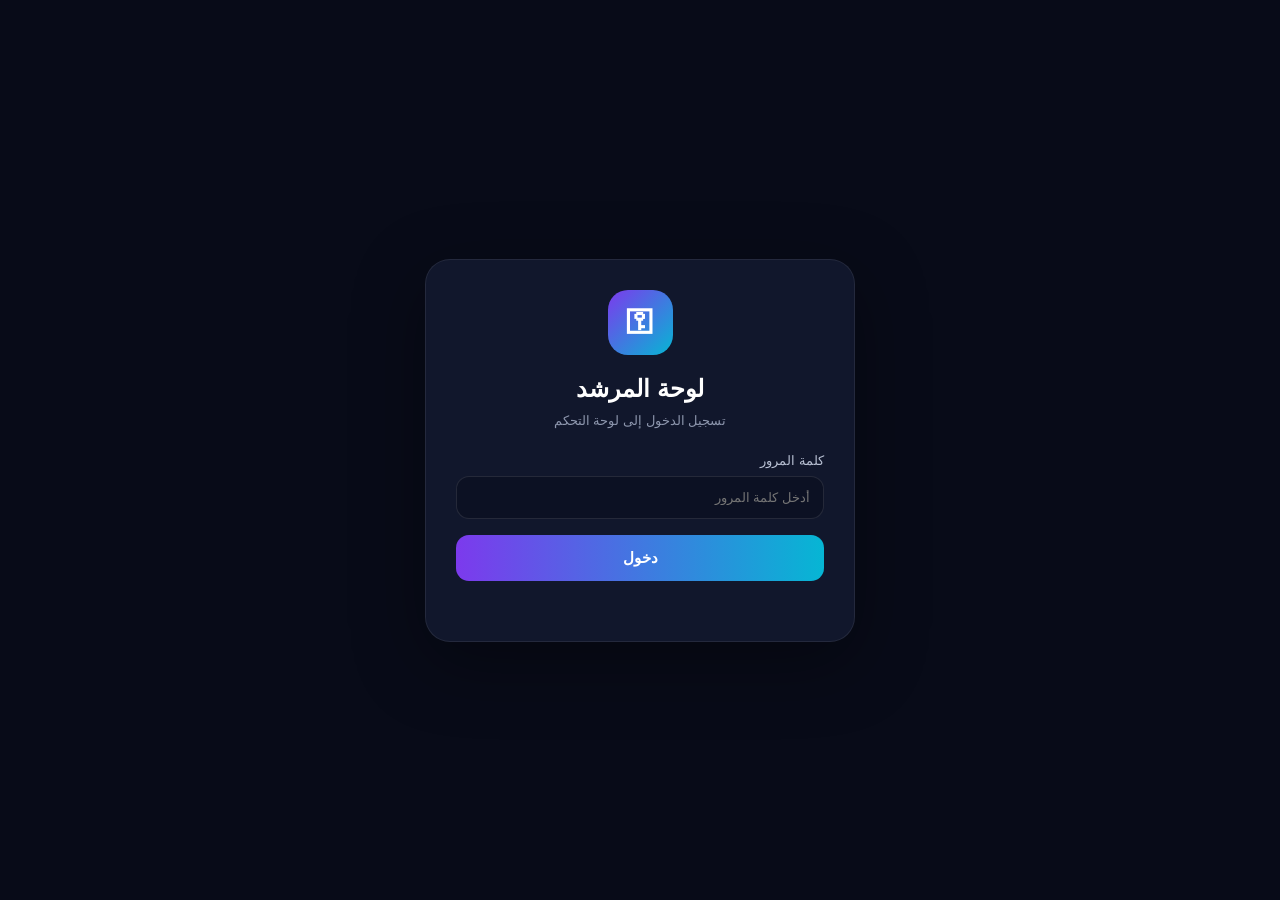
==== commit 817717a1: "Update admin.html" ====
--- a/admin.html
+++ b/admin.html
@@ -10,36 +10,22 @@
   box-sizing:border-box;
   margin:0;
   padding:0;
-}
-
-:root{
-  --bg:#080914;
-  --panel:#111426;
-  --purple:#8b5cf6;
-  --cyan:#22d3ee;
-  --green:#22c55e;
-  --red:#ef4444;
-  --yellow:#f59e0b;
-  --text:#f8fafc;
-  --muted:#9ca3af;
-  --border:rgba(255,255,255,.09);
+  font-family:Tahoma,Arial,sans-serif;
 }
 
 body{
-  font-family:Tahoma,Arial,sans-serif;
-  background:
-    radial-gradient(circle at 10% 0%,rgba(139,92,246,.2),transparent 30%),
-    radial-gradient(circle at 90% 15%,rgba(34,211,238,.1),transparent 28%),
-    var(--bg);
-  color:var(--text);
+  background:#080b18;
+  color:#fff;
   min-height:100vh;
 }
 
-button,input,textarea,select{
+button,
+input,
+textarea{
   font-family:inherit;
 }
 
-.loginPage{
+.login{
   min-height:100vh;
   display:flex;
   align-items:center;
@@ -47,56 +33,63 @@
   padding:20px;
 }
 
-.loginBox{
+.login-box{
   width:min(430px,100%);
-  padding:35px;
-  border-radius:28px;
-  background:#111426;
-  border:1px solid var(--border);
-  box-shadow:0 30px 80px rgba(0,0,0,.45);
+  background:#11172c;
+  border:1px solid rgba(255,255,255,.08);
+  border-radius:25px;
+  padding:30px;
+  box-shadow:0 20px 70px rgba(0,0,0,.35);
+}
+
+.login-logo{
+  width:65px;
+  height:65px;
+  margin:0 auto 20px;
+  border-radius:20px;
+  display:flex;
+  align-items:center;
+  justify-content:center;
+  background:linear-gradient(135deg,#7c3aed,#06b6d4);
+  font-size:30px;
+  font-weight:bold;
+}
+
+.login-box h1{
   text-align:center;
-}
-
-.loginIcon{
-  width:70px;
-  height:70px;
-  margin:0 auto 20px;
-  border-radius:22px;
-  display:grid;
-  place-items:center;
-  font-size:30px;
-  background:linear-gradient(135deg,var(--purple),var(--cyan));
-}
-
-.loginBox h1{
-  font-size:28px;
   margin-bottom:10px;
 }
 
-.loginBox p{
-  color:var(--muted);
-  line-height:1.7;
-  margin-bottom:20px;
-}
-
-label{
+.login-box p{
+  text-align:center;
+  color:#8d96ad;
+  font-size:13px;
+  margin-bottom:25px;
+}
+
+.field{
+  margin-bottom:16px;
+}
+
+.field label{
   display:block;
-  color:#d1d5db;
+  margin-bottom:8px;
+  color:#b8c0d3;
   font-size:13px;
-  margin:14px 0 7px;
-}
-
-input,textarea,select{
+}
+
+.field input,
+.field textarea{
   width:100%;
-  border:1px solid var(--border);
+  border:1px solid rgba(255,255,255,.1);
   outline:none;
-  background:#0c0f1d;
+  background:#0c1123;
   color:#fff;
-  padding:14px;
   border-radius:13px;
-}
-
-textarea{
+  padding:13px;
+}
+
+.field textarea{
   resize:vertical;
   min-height:90px;
 }
@@ -105,19 +98,20 @@
   width:100%;
   border:0;
   padding:14px;
-  margin-top:18px;
   border-radius:13px;
-  background:linear-gradient(135deg,var(--purple),#6d28d9);
   color:#fff;
-  font-weight:900;
+  font-size:15px;
+  font-weight:bold;
   cursor:pointer;
+  background:linear-gradient(90deg,#7c3aed,#06b6d4);
 }
 
 .error{
-  display:none;
-  color:#fca5a5;
+  color:#fb7185;
+  text-align:center;
+  font-size:13px;
   margin-top:12px;
-  font-size:13px;
+  min-height:18px;
 }
 
 .dashboard{
@@ -127,341 +121,366 @@
 .topbar{
   position:sticky;
   top:0;
-  z-index:50;
-  background:rgba(8,9,20,.8);
-  backdrop-filter:blur(18px);
-  border-bottom:1px solid var(--border);
+  z-index:30;
+  background:rgba(8,11,24,.92);
+  backdrop-filter:blur(15px);
+  border-bottom:1px solid rgba(255,255,255,.08);
 }
 
 .topbarInner{
   width:min(1200px,94%);
-  min-height:72px;
+  min-height:75px;
   margin:auto;
   display:flex;
   align-items:center;
   justify-content:space-between;
+  gap:15px;
+}
+
+.adminBrand{
+  display:flex;
+  align-items:center;
+  gap:10px;
 }
 
 .logo{
   display:flex;
   align-items:center;
-  gap:11px;
+  gap:10px;
+  font-size:18px;
   font-weight:900;
 }
 
 .logoIcon{
-  width:42px;
-  height:42px;
-  border-radius:13px;
-  display:grid;
-  place-items:center;
-  background:linear-gradient(135deg,var(--purple),var(--cyan));
+  width:44px;
+  height:44px;
+  border-radius:14px;
+  display:flex;
+  align-items:center;
+  justify-content:center;
+  background:linear-gradient(135deg,#7c3aed,#06b6d4);
+  box-shadow:0 0 25px rgba(124,58,237,.3);
+}
+
+.heartBtn{
+  width:44px;
+  height:44px;
+  border:1px solid rgba(244,114,182,.25);
+  border-radius:14px;
+  background:rgba(244,114,182,.08);
+  color:#fb7185;
+  font-size:22px;
+  cursor:pointer;
+  transition:.2s;
+}
+
+.heartBtn:hover{
+  transform:scale(1.06);
+  background:rgba(244,114,182,.15);
 }
 
 .logout{
-  border:1px solid rgba(239,68,68,.3);
-  background:rgba(239,68,68,.08);
-  color:#fca5a5;
-  padding:9px 14px;
-  border-radius:10px;
+  border:1px solid rgba(255,255,255,.1);
+  background:#11172c;
+  color:#cbd5e1;
+  padding:10px 15px;
+  border-radius:12px;
   cursor:pointer;
 }
 
 .container{
   width:min(1200px,94%);
-  margin:auto;
-  padding:35px 0 70px;
-}
-
-.heading{
+  margin:30px auto 70px;
+}
+
+.pageTitle{
   margin-bottom:25px;
 }
 
-.heading h1{
-  font-size:32px;
+.pageTitle h1{
+  font-size:30px;
   margin-bottom:7px;
 }
 
-.heading p{
-  color:var(--muted);
+.pageTitle p{
+  color:#8d96ad;
+  font-size:13px;
 }
 
 .stats{
   display:grid;
   grid-template-columns:repeat(3,1fr);
-  gap:16px;
+  gap:15px;
+  margin-bottom:25px;
 }
 
 .stat{
-  background:#111426;
-  border:1px solid var(--border);
+  background:#11172c;
+  border:1px solid rgba(255,255,255,.08);
   border-radius:20px;
-  padding:22px;
-}
-
-.stat small{
-  color:var(--muted);
+  padding:20px;
+}
+
+.stat span{
+  color:#8d96ad;
+  font-size:13px;
 }
 
 .stat strong{
   display:block;
-  font-size:32px;
-  margin-top:9px;
+  margin-top:8px;
+  font-size:28px;
+}
+
+.grid{
+  display:grid;
+  grid-template-columns:350px 1fr;
+  gap:20px;
 }
 
 .panel{
-  background:#111426;
-  border:1px solid var(--border);
-  border-radius:23px;
-  padding:23px;
-  margin-top:20px;
-}
-
-.panelTitle{
-  font-size:20px;
-  margin-bottom:18px;
-}
-
-.timeGrid{
-  display:grid;
-  grid-template-columns:1fr 1fr;
-  gap:16px;
-}
-
-.actions{
+  background:#11172c;
+  border:1px solid rgba(255,255,255,.08);
+  border-radius:22px;
+  padding:22px;
+}
+
+.panel h2{
+  margin-bottom:20px;
+  font-size:19px;
+}
+
+.switchRow{
   display:flex;
-  flex-wrap:wrap;
+  align-items:center;
+  justify-content:space-between;
   gap:10px;
-  margin-top:17px;
-}
-
-.btn{
-  border:1px solid var(--border);
-  padding:11px 15px;
+  padding:13px 0;
+}
+
+.switch{
+  width:52px;
+  height:28px;
+  border:0;
+  border-radius:30px;
+  background:#374151;
+  cursor:pointer;
+  position:relative;
+}
+
+.switch span{
+  width:22px;
+  height:22px;
+  position:absolute;
+  top:3px;
+  right:4px;
+  border-radius:50%;
+  background:#fff;
+  transition:.2s;
+}
+
+.switch.active{
+  background:#16a34a;
+}
+
+.switch.active span{
+  right:26px;
+}
+
+.small-btn{
+  border:1px solid rgba(255,255,255,.1);
+  background:#0c1123;
+  color:#fff;
+  padding:10px 13px;
   border-radius:11px;
-  color:#fff;
-  background:#171a31;
   cursor:pointer;
-  font-weight:700;
-}
-
-.btn.green{
-  color:#86efac;
-  background:rgba(34,197,94,.12);
-}
-
-.btn.red{
-  color:#fca5a5;
-  background:rgba(239,68,68,.12);
-}
-
-.btn.purple{
-  color:#c4b5fd;
-  background:rgba(139,92,246,.15);
-}
-
-.addGrid{
-  display:grid;
-  grid-template-columns:1fr 1fr;
-  gap:17px;
-}
-
-.full{
-  grid-column:1/-1;
-}
-
-.fileBox{
-  border:1px dashed rgba(139,92,246,.45);
-  background:rgba(139,92,246,.06);
-  border-radius:15px;
-  padding:17px;
-}
-
-.fileBox input{
-  border:0;
-  padding:5px;
-  background:transparent;
-}
-
-.preview{
-  width:150px;
-  height:100px;
-  object-fit:cover;
-  border-radius:12px;
-  margin-top:12px;
-  display:none;
-}
-
-.candidates{
+}
+
+.danger{
+  border-color:rgba(244,63,94,.25);
+  color:#fb7185;
+}
+
+.candidate-list{
   display:flex;
   flex-direction:column;
-  gap:14px;
+  gap:12px;
 }
 
 .candidate{
   display:flex;
   align-items:center;
-  gap:16px;
-  padding:15px;
-  border-radius:18px;
-  background:#0d1020;
-  border:1px solid var(--border);
-}
-
-.candidateImage{
-  width:75px;
-  height:75px;
-  border-radius:14px;
+  gap:14px;
+  padding:14px;
+  border-radius:17px;
+  background:#0c1123;
+  border:1px solid rgba(255,255,255,.06);
+}
+
+.candidate-img{
+  width:62px;
+  height:62px;
+  flex:none;
+  border-radius:15px;
+  overflow:hidden;
+  background:#1b223c;
+  display:flex;
+  align-items:center;
+  justify-content:center;
+  font-size:25px;
+}
+
+.candidate-img img{
+  width:100%;
+  height:100%;
   object-fit:cover;
-  flex-shrink:0;
-}
-
-.candidateInfo{
+}
+
+.candidate-info{
   flex:1;
   min-width:0;
 }
 
-.candidateInfo h3{
+.candidate-info h3{
+  font-size:16px;
   margin-bottom:5px;
 }
 
-.candidateInfo p{
-  color:var(--muted);
-  font-size:13px;
+.candidate-info p{
+  color:#77829c;
+  font-size:12px;
   overflow:hidden;
   text-overflow:ellipsis;
   white-space:nowrap;
 }
 
-.voteBox{
-  min-width:105px;
+.vote-count{
+  margin-top:7px;
+  color:#22d3ee;
+  font-size:13px;
+  font-weight:bold;
+}
+
+.candidate-actions{
+  display:flex;
+  flex-direction:column;
+  gap:7px;
+}
+
+.image-input{
+  width:100%;
+  padding:10px;
+  border-radius:12px;
+  background:#0c1123;
+  border:1px solid rgba(255,255,255,.1);
+  color:#aab2c8;
+}
+
+.empty{
+  padding:40px;
   text-align:center;
-  padding:12px;
-  border-radius:15px;
-  background:linear-gradient(
-    135deg,
-    rgba(139,92,246,.16),
-    rgba(34,211,238,.08)
-  );
-  border:1px solid rgba(139,92,246,.22);
-}
-
-.voteBox strong{
-  display:block;
-  font-size:30px;
-  background:linear-gradient(90deg,#c4b5fd,#67e8f9);
-  -webkit-background-clip:text;
-  color:transparent;
-}
-
-.voteBox span{
-  color:var(--muted);
-  font-size:11px;
-}
-
-.candidateActions{
+  color:#7f8aa3;
+}
+
+.toast{
+  position:fixed;
+  bottom:25px;
+  left:50%;
+  transform:translateX(-50%);
+  background:#151c35;
+  border:1px solid rgba(255,255,255,.1);
+  padding:13px 20px;
+  border-radius:14px;
+  z-index:100;
+  display:none;
+}
+
+.heartOverlay{
+  display:none;
+  position:fixed;
+  inset:0;
+  z-index:200;
+  align-items:center;
+  justify-content:center;
+  padding:20px;
+  background:rgba(0,0,0,.72);
+  backdrop-filter:blur(8px);
+}
+
+.heartPanel{
+  width:min(450px,100%);
+  background:#11172c;
+  border:1px solid rgba(244,114,182,.2);
+  border-radius:24px;
+  padding:25px;
+  box-shadow:0 25px 80px rgba(0,0,0,.5);
+}
+
+.heartHead{
   display:flex;
-  gap:7px;
-}
-
-.smallBtn{
+  align-items:center;
+  justify-content:space-between;
+  margin-bottom:22px;
+}
+
+.heartHead h2{
+  color:#fff;
+}
+
+.closeHeart{
+  width:35px;
+  height:35px;
   border:0;
-  padding:9px 11px;
-  border-radius:9px;
+  border-radius:10px;
+  background:#202840;
+  color:#fff;
   cursor:pointer;
-  color:#fff;
-  background:#252944;
+  font-size:18px;
+}
+
+.heartDescription{
+  color:#8d96ad;
   font-size:12px;
-}
-
-.reset{
-  background:rgba(245,158,11,.13);
-  color:#fcd34d;
-}
-
-.delete{
-  background:rgba(239,68,68,.13);
-  color:#fca5a5;
-}
-
-.empty{
-  text-align:center;
-  padding:45px;
-  border:1px dashed var(--border);
-  border-radius:18px;
-  color:var(--muted);
-}
-
-.message{
-  position:fixed;
-  left:50%;
-  bottom:25px;
-  transform:translateX(-50%) translateY(100px);
-  z-index:100;
-  background:#171a31;
-  border:1px solid var(--border);
-  padding:14px 20px;
-  border-radius:14px;
-  box-shadow:0 20px 50px rgba(0,0,0,.4);
-  transition:.3s;
-}
-
-.message.show{
-  transform:translateX(-50%) translateY(0);
-}
-
-@media(max-width:800px){
+  line-height:1.8;
+  margin-bottom:20px;
+}
+
+@media(max-width:850px){
+  .grid{
+    grid-template-columns:1fr;
+  }
 
   .stats{
     grid-template-columns:1fr;
   }
-
-  .addGrid,
-  .timeGrid{
-    grid-template-columns:1fr;
-  }
-
-  .full{
-    grid-column:auto;
+}
+
+@media(max-width:550px){
+  .topbarInner{
+    min-height:65px;
+  }
+
+  .logo{
+    font-size:14px;
+  }
+
+  .logoIcon,
+  .heartBtn{
+    width:40px;
+    height:40px;
+  }
+
+  .logout{
+    padding:8px 10px;
+    font-size:12px;
   }
 
   .candidate{
-    flex-wrap:wrap;
-  }
-
-  .candidateInfo{
-    width:calc(100% - 100px);
-  }
-
-  .voteBox{
-    width:100%;
-  }
-
-  .candidateActions{
-    width:100%;
-  }
-
-  .candidateActions button{
-    flex:1;
-  }
-}
-
-@media(max-width:500px){
-
-  .container{
-    width:92%;
-  }
-
-  .panel{
-    padding:17px;
-  }
-
-  .heading h1{
-    font-size:25px;
-  }
-
-  .loginBox{
-    padding:25px 18px;
+    align-items:flex-start;
+  }
+
+  .candidate-actions{
+    flex-direction:column;
   }
 }
 </style>
@@ -469,346 +488,337 @@
 
 <body>
 
-<div id="loginPage" class="loginPage">
-
-  <div class="loginBox">
-
-    <div class="loginIcon">🔐</div>
+<!-- LOGIN -->
+<section id="loginScreen" class="login">
+  <div class="login-box">
+
+    <div class="login-logo">⚿</div>
 
     <h1>لوحة المرشد</h1>
-
-    <p>
-      أدخل كلمة المرور للوصول إلى لوحة التحكم.
+    <p>تسجيل الدخول إلى لوحة التحكم</p>
+
+    <div class="field">
+      <label>كلمة المرور</label>
+      <input
+        id="password"
+        type="password"
+        placeholder="أدخل كلمة المرور"
+        onkeydown="if(event.key==='Enter')login()"
+      >
+    </div>
+
+    <button class="primary" onclick="login()">دخول</button>
+
+    <div id="loginError" class="error"></div>
+
+  </div>
+</section>
+
+<!-- DASHBOARD -->
+<section id="dashboard" class="dashboard">
+
+  <header class="topbar">
+    <div class="topbarInner">
+
+      <div class="adminBrand">
+
+        <div class="logo">
+          <div class="logoIcon">⚿</div>
+          <span>لوحة المرشد</span>
+        </div>
+
+        <!-- القلب في نفس مكان رمز لوحة المرشد -->
+        <button
+          class="heartBtn"
+          onclick="openHeart()"
+          title="زيادة التصويتات"
+          aria-label="زيادة التصويتات"
+        >
+          ♥
+        </button>
+
+      </div>
+
+      <button class="logout" onclick="logout()">تسجيل الخروج</button>
+
+    </div>
+  </header>
+
+  <main class="container">
+
+    <div class="pageTitle">
+      <h1>لوحة التحكم</h1>
+      <p>إدارة المرشحين والتصويتات وإعدادات التصويت.</p>
+    </div>
+
+    <div class="stats">
+
+      <div class="stat">
+        <span>عدد المرشحين</span>
+        <strong id="statCandidates">0</strong>
+      </div>
+
+      <div class="stat">
+        <span>إجمالي التصويتات</span>
+        <strong id="statVotes">0</strong>
+      </div>
+
+      <div class="stat">
+        <span>حالة التصويت</span>
+        <strong id="statStatus">مغلق</strong>
+      </div>
+
+    </div>
+
+    <div class="grid">
+
+      <!-- SETTINGS + ADD -->
+      <div>
+
+        <div class="panel" style="margin-bottom:20px">
+
+          <h2>إعدادات التصويت</h2>
+
+          <div class="switchRow">
+            <span>فتح التصويت</span>
+
+            <button
+              id="voteSwitch"
+              class="switch"
+              onclick="toggleVoting()"
+            >
+              <span></span>
+            </button>
+          </div>
+
+          <div class="field">
+            <label>وقت البداية</label>
+            <input id="startTime" type="datetime-local">
+          </div>
+
+          <div class="field">
+            <label>وقت النهاية</label>
+            <input id="endTime" type="datetime-local">
+          </div>
+
+          <button class="primary" onclick="saveSettings()">
+            حفظ الإعدادات
+          </button>
+
+        </div>
+
+        <div class="panel">
+
+          <h2>إضافة شخص</h2>
+
+          <div class="field">
+            <label>اسم الشخص</label>
+            <input id="candidateName" type="text" placeholder="اسم الشخص">
+          </div>
+
+          <div class="field">
+            <label>الوصف</label>
+            <textarea
+              id="candidateDescription"
+              placeholder="اكتب وصفًا مختصرًا"
+            ></textarea>
+          </div>
+
+          <div class="field">
+            <label>صورة الشخص</label>
+            <input
+              id="candidateImage"
+              class="image-input"
+              type="file"
+              accept="image/*"
+            >
+          </div>
+
+          <button class="primary" onclick="addCandidate()">
+            إضافة الشخص
+          </button>
+
+        </div>
+
+      </div>
+
+      <!-- CANDIDATES -->
+      <div class="panel">
+
+        <h2>الأشخاص والتصويتات</h2>
+
+        <div id="candidateList" class="candidate-list"></div>
+
+        <div style="margin-top:20px;display:flex;gap:10px;flex-wrap:wrap">
+
+          <button class="small-btn danger" onclick="resetAllVotes()">
+            تصفير جميع التصويتات
+          </button>
+
+        </div>
+
+      </div>
+
+    </div>
+
+  </main>
+
+</section>
+
+<!-- HEART / EXTRA VOTES -->
+<div
+  id="heartOverlay"
+  class="heartOverlay"
+  onclick="if(event.target===this)closeHeart()"
+>
+
+  <div class="heartPanel">
+
+    <div class="heartHead">
+
+      <h2>♥ زيادة التصويتات</h2>
+
+      <button
+        class="closeHeart"
+        onclick="closeHeart()"
+        aria-label="إغلاق"
+      >
+        ×
+      </button>
+
+    </div>
+
+    <p class="heartDescription">
+      أدخل اسم الشخص وعدد التصويتات التي تريد إضافتها فقط.
     </p>
 
-    <label>كلمة المرور</label>
-
-    <input
-      id="password"
-      type="password"
-      placeholder="أدخل كلمة المرور"
-    >
-
-    <button
-      class="primary"
-      onclick="login()"
-    >
-      دخول
+    <div class="field">
+      <label>اسم الشخص</label>
+      <input
+        id="heartName"
+        type="text"
+        placeholder="اكتب اسم الشخص"
+      >
+    </div>
+
+    <div class="field">
+      <label>عدد التصويتات</label>
+      <input
+        id="heartVotes"
+        type="number"
+        min="1"
+        step="1"
+        placeholder="مثال: 10"
+      >
+    </div>
+
+    <button class="primary" onclick="addExtraVotes()">
+      إضافة التصويتات
     </button>
 
-    <div id="loginError" class="error">
-      كلمة المرور غير صحيحة.
-    </div>
-
   </div>
 
 </div>
 
-
-<div id="dashboard" class="dashboard">
-
-<header class="topbar">
-
-  <div class="topbarInner">
-
-    <div class="logo">
-      <div class="logoIcon">✓</div>
-      <span>لوحة المرشد</span>
-    </div>
-
-    <button
-      class="logout"
-      onclick="logout()"
-    >
-      تسجيل الخروج
-    </button>
-
-  </div>
-
-</header>
-
-
-<main class="container">
-
-  <div class="heading">
-
-    <h1>لوحة التحكم</h1>
-
-    <p>
-      إدارة المرشحين والتصويت.
-    </p>
-
-  </div>
-
-
-  <section class="stats">
-
-    <div class="stat">
-      <small>عدد المرشحين</small>
-      <strong id="statCandidates">0</strong>
-    </div>
-
-    <div class="stat">
-      <small>إجمالي الأصوات</small>
-      <strong id="statVotes">0</strong>
-    </div>
-
-    <div class="stat">
-      <small>حالة التصويت</small>
-      <strong id="statStatus">مغلق</strong>
-    </div>
-
-  </section>
-
-
-  <section class="panel">
-
-    <h2 class="panelTitle">
-      ⚙️ إعدادات التصويت
-    </h2>
-
-    <div class="timeGrid">
-
-      <div>
-        <label>وقت البداية</label>
-        <input
-          id="startTime"
-          type="datetime-local"
-        >
-      </div>
-
-      <div>
-        <label>وقت النهاية</label>
-        <input
-          id="endTime"
-          type="datetime-local"
-        >
-      </div>
-
-    </div>
-
-    <label>نظام التصويت</label>
-
-    <select id="voteMode">
-
-      <option value="open">
-        مفتوح الآن
-      </option>
-
-      <option value="closed">
-        مغلق الآن
-      </option>
-
-      <option value="auto">
-        تلقائي حسب الوقت
-      </option>
-
-    </select>
-
-    <div class="actions">
-
-      <button
-        class="btn purple"
-        onclick="saveSettings()"
-      >
-        💾 حفظ
-      </button>
-
-      <button
-        class="btn green"
-        onclick="openVoting()"
-      >
-        🟢 فتح التصويت
-      </button>
-
-      <button
-        class="btn red"
-        onclick="closeVoting()"
-      >
-        🔴 إغلاق التصويت
-      </button>
-
-      <button
-        class="btn"
-        onclick="autoVoting()"
-      >
-        ⏱️ تلقائي
-      </button>
-
-    </div>
-
-  </section>
-
-
-  <section class="panel">
-
-    <h2 class="panelTitle">
-      ➕ إضافة مرشح
-    </h2>
-
-    <div class="addGrid">
-
-      <div>
-
-        <label>اسم المرشح</label>
-
-        <input
-          id="candidateName"
-          type="text"
-          placeholder="مثال: أحمد محمد"
-        >
-
-      </div>
-
-
-      <div>
-
-        <label>صورة المرشح</label>
-
-        <div class="fileBox">
-
-          <input
-            id="candidateImage"
-            type="file"
-            accept="image/*"
-            onchange="previewImage(event)"
-          >
-
-          <img
-            id="preview"
-            class="preview"
-          >
-
-        </div>
-
-      </div>
-
-
-      <div class="full">
-
-        <label>نبذة عن المرشح</label>
-
-        <textarea
-          id="candidateDescription"
-          placeholder="اكتب نبذة قصيرة..."
-        ></textarea>
-
-      </div>
-
-    </div>
-
-    <button
-      class="primary"
-      onclick="addCandidate()"
-    >
-      إضافة المرشح
-    </button>
-
-  </section>
-
-
-  <section class="panel">
-
-    <h2 class="panelTitle">
-      🗳️ المرشحون والأصوات
-    </h2>
-
-    <div
-      id="candidates"
-      class="candidates"
-    ></div>
-
-  </section>
-
-
-  <section class="panel">
-
-    <h2 class="panelTitle">
-      🔄 إدارة الأصوات
-    </h2>
-
-    <button
-      class="btn red"
-      onclick="resetAllVotes()"
-    >
-      تصفير جميع الأصوات
-    </button>
-
-  </section>
-
-</main>
-
-</div>
-
-
-<div id="message" class="message"></div>
-
+<div id="toast" class="toast"></div>
 
 <script>
-
 const PASSWORD="MNMN0505";
 
 const CANDIDATES_KEY="candidates";
 const VOTES_KEY="votes";
 const SETTINGS_KEY="voteSettings";
 
+let loggedIn=false;
+
+function login(){
+
+  const password=document.getElementById("password").value;
+  const error=document.getElementById("loginError");
+
+  if(password===PASSWORD){
+
+    loggedIn=true;
+
+    document.getElementById("loginScreen").style.display="none";
+    document.getElementById("dashboard").style.display="block";
+
+    error.textContent="";
+    loadSettings();
+    renderCandidates();
+    updateStats();
+
+  }else{
+
+    error.textContent="كلمة المرور غير صحيحة.";
+
+  }
+}
+
+function logout(){
+
+  loggedIn=false;
+
+  document.getElementById("dashboard").style.display="none";
+  document.getElementById("loginScreen").style.display="flex";
+
+  document.getElementById("password").value="";
+}
 
 function getCandidates(){
 
   try{
+    return JSON.parse(localStorage.getItem(CANDIDATES_KEY))||[];
+  }catch(e){
+    return [];
+  }
+
+}
+
+function saveCandidates(candidates){
+
+  localStorage.setItem(
+    CANDIDATES_KEY,
+    JSON.stringify(candidates)
+  );
+
+}
+
+function getVotes(){
+
+  try{
+    return JSON.parse(localStorage.getItem(VOTES_KEY))||{};
+  }catch(e){
+    return {};
+  }
+
+}
+
+function saveVotes(votes){
+
+  localStorage.setItem(
+    VOTES_KEY,
+    JSON.stringify(votes)
+  );
+
+}
+
+function getSettings(){
+
+  try{
 
     return JSON.parse(
-      localStorage.getItem(
-        CANDIDATES_KEY
-      )
-    ) || [];
-
-  }catch(e){
-
-    return [];
-
-  }
-
-}
-
-
-function getVotes(){
-
-  try{
-
-    return JSON.parse(
-      localStorage.getItem(
-        VOTES_KEY
-      )
-    ) || {};
-
-  }catch(e){
-
-    return {};
-
-  }
-
-}
-
-
-function getSettings(){
-
-  try{
-
-    return JSON.parse(
-      localStorage.getItem(
-        SETTINGS_KEY
-      )
-    ) || {
-      mode:"closed",
+      localStorage.getItem(SETTINGS_KEY)
+    )||{
+      open:true,
       start:"",
       end:""
     };
 
   }catch(e){
 
-    return {
-      mode:"closed",
+    return{
+      open:true,
       start:"",
       end:""
     };
@@ -817,856 +827,490 @@
 
 }
 
-
-function login(){
-
-  const password=
-    document.getElementById(
-      "password"
-    ).value;
-
-  if(password===PASSWORD){
-
-    sessionStorage.setItem(
-      "adminLoggedIn",
-      "true"
-    );
-
-    document.getElementById(
-      "loginPage"
-    ).style.display="none";
-
-    document.getElementById(
-      "dashboard"
-    ).style.display="block";
-
-    loadDashboard();
-
-  }else{
-
-    document.getElementById(
-      "loginError"
-    ).style.display="block";
-
-  }
-
-}
-
-
-document.getElementById(
-  "password"
-).addEventListener(
-  "keydown",
-  function(e){
-
-    if(e.key==="Enter"){
-      login();
-    }
-
-  }
-);
-
-
-function logout(){
-
-  sessionStorage.removeItem(
-    "adminLoggedIn"
-  );
-
-  document.getElementById(
-    "dashboard"
-  ).style.display="none";
-
-  document.getElementById(
-    "loginPage"
-  ).style.display="flex";
-
-}
-
-
-function showMessage(text){
-
-  const box=
-    document.getElementById(
-      "message"
-    );
-
-  box.textContent=text;
-
-  box.classList.add("show");
-
-  setTimeout(()=>{
-
-    box.classList.remove("show");
-
-  },2500);
-
-}
-
-
-function previewImage(event){
-
-  const file=
-    event.target.files[0];
-
-  if(!file)return;
-
-  const preview=
-    document.getElementById(
-      "preview"
-    );
-
-  preview.src=
-    URL.createObjectURL(file);
-
-  preview.style.display="block";
-
-}
-
-
-function resizeImage(
-  file,
-  maxSize=800,
-  quality=.78
-){
-
-  return new Promise(
-    (resolve,reject)=>{
-
-      const reader=
-        new FileReader();
-
-      reader.onload=function(){
-
-        const img=
-          new Image();
-
-        img.onload=function(){
-
-          let width=img.width;
-          let height=img.height;
-
-          if(
-            width>maxSize ||
-            height>maxSize
-          ){
-
-            if(width>height){
-
-              height=Math.round(
-                height*maxSize/width
-              );
-
-              width=maxSize;
-
-            }else{
-
-              width=Math.round(
-                width*maxSize/height
-              );
-
-              height=maxSize;
-
-            }
-
-          }
-
-          const canvas=
-            document.createElement(
-              "canvas"
-            );
-
-          canvas.width=width;
-          canvas.height=height;
-
-          const ctx=
-            canvas.getContext("2d");
-
-          ctx.drawImage(
-            img,
-            0,
-            0,
-            width,
-            height
-          );
-
-          resolve(
-            canvas.toDataURL(
-              "image/jpeg",
-              quality
-            )
-          );
-
-        };
-
-        img.onerror=reject;
-
-        img.src=reader.result;
-
-      };
-
-      reader.onerror=reject;
-
-      reader.readAsDataURL(file);
-
-    }
-  );
-
-}
-
-
-async function addCandidate(){
-
-  const name=
-    document.getElementById(
-      "candidateName"
-    ).value.trim();
-
-  const description=
-    document.getElementById(
-      "candidateDescription"
-    ).value.trim();
-
-  const file=
-    document.getElementById(
-      "candidateImage"
-    ).files[0];
-
-  if(!name){
-
-    showMessage(
-      "اكتب اسم المرشح أولًا."
-    );
-
-    return;
-
-  }
-
-  if(!file){
-
-    showMessage(
-      "اختر صورة للمرشح."
-    );
-
-    return;
-
-  }
-
-  try{
-
-    const image=
-      await resizeImage(file);
-
-    const candidates=
-      getCandidates();
-
-    const candidate={
-
-      id:Date.now().toString(),
-
-      name:name,
-
-      description:description,
-
-      image:image
-
-    };
-
-    candidates.push(candidate);
-
-    localStorage.setItem(
-      CANDIDATES_KEY,
-      JSON.stringify(candidates)
-    );
-
-    const votes=getVotes();
-
-    votes[candidate.id]=0;
-
-    localStorage.setItem(
-      VOTES_KEY,
-      JSON.stringify(votes)
-    );
-
-    document.getElementById(
-      "candidateName"
-    ).value="";
-
-    document.getElementById(
-      "candidateDescription"
-    ).value="";
-
-    document.getElementById(
-      "candidateImage"
-    ).value="";
-
-    document.getElementById(
-      "preview"
-    ).style.display="none";
-
-    showMessage(
-      "تمت إضافة المرشح ✓"
-    );
-
-    renderCandidates();
-    updateStats();
-
-  }catch(e){
-
-    showMessage(
-      "تعذر إضافة الصورة."
-    );
-
-  }
-
-}
-
-
 function saveSettings(){
 
-  const mode=
-    document.getElementById(
-      "voteMode"
-    ).value;
-
-  const start=
-    document.getElementById(
-      "startTime"
-    ).value;
-
-  const end=
-    document.getElementById(
-      "endTime"
-    ).value;
-
-  if(
-    mode==="auto" &&
-    start &&
-    end &&
-    new Date(end)<=new Date(start)
-  ){
-
-    showMessage(
-      "وقت النهاية يجب أن يكون بعد البداية."
-    );
-
-    return;
-
-  }
-
-  localStorage.setItem(
-    SETTINGS_KEY,
-    JSON.stringify({
-      mode:mode,
-      start:start,
-      end:end
-    })
-  );
-
-  showMessage(
-    "تم حفظ الإعدادات ✓"
-  );
-
-  updateStats();
-
-}
-
-
-function openVoting(){
-
-  const settings=getSettings();
-
-  settings.mode="open";
+  const settings={
+    open:document.getElementById("voteSwitch").classList.contains("active"),
+    start:document.getElementById("startTime").value,
+    end:document.getElementById("endTime").value
+  };
 
   localStorage.setItem(
     SETTINGS_KEY,
     JSON.stringify(settings)
   );
 
-  document.getElementById(
-    "voteMode"
-  ).value="open";
-
-  showMessage(
-    "تم فتح التصويت 🟢"
+  updateStats();
+  showToast("تم حفظ إعدادات التصويت.");
+
+}
+
+function loadSettings(){
+
+  const settings=getSettings();
+
+  document
+    .getElementById("voteSwitch")
+    .classList.toggle("active",settings.open!==false);
+
+  document.getElementById("startTime").value=settings.start||"";
+  document.getElementById("endTime").value=settings.end||"";
+
+}
+
+function toggleVoting(){
+
+  const button=document.getElementById("voteSwitch");
+
+  button.classList.toggle("active");
+
+}
+
+function addCandidate(){
+
+  const name=document
+    .getElementById("candidateName")
+    .value
+    .trim();
+
+  const description=document
+    .getElementById("candidateDescription")
+    .value
+    .trim();
+
+  const imageInput=document.getElementById("candidateImage");
+
+  if(!name){
+
+    showToast("اكتب اسم الشخص أولًا.");
+    return;
+
+  }
+
+  const candidates=getCandidates();
+
+  const candidate={
+    id:Date.now().toString(),
+    name:name,
+    description:description,
+    image:""
+  };
+
+  if(imageInput.files.length){
+
+    const file=imageInput.files[0];
+
+    if(!file.type.startsWith("image/")){
+
+      showToast("الملف المختار ليس صورة.");
+      return;
+
+    }
+
+    resizeImage(file,800,800,0.82)
+      .then(imageData=>{
+
+        candidate.image=imageData;
+
+        candidates.push(candidate);
+        saveCandidates(candidates);
+
+        clearCandidateForm();
+
+        renderCandidates();
+        updateStats();
+
+        showToast("تمت إضافة الشخص بنجاح.");
+
+      })
+      .catch(()=>{
+
+        showToast("حدث خطأ أثناء معالجة الصورة.");
+
+      });
+
+  }else{
+
+    candidates.push(candidate);
+
+    saveCandidates(candidates);
+
+    clearCandidateForm();
+
+    renderCandidates();
+    updateStats();
+
+    showToast("تمت إضافة الشخص بنجاح.");
+
+  }
+
+}
+
+function resizeImage(file,maxWidth,maxHeight,quality){
+
+  return new Promise((resolve,reject)=>{
+
+    const reader=new FileReader();
+
+    reader.onload=event=>{
+
+      const img=new Image();
+
+      img.onload=()=>{
+
+        let width=img.width;
+        let height=img.height;
+
+        if(width>maxWidth){
+
+          height*=maxWidth/width;
+          width=maxWidth;
+
+        }
+
+        if(height>maxHeight){
+
+          width*=maxHeight/height;
+          height=maxHeight;
+
+        }
+
+        const canvas=document.createElement("canvas");
+
+        canvas.width=Math.round(width);
+        canvas.height=Math.round(height);
+
+        const ctx=canvas.getContext("2d");
+
+        ctx.drawImage(
+          img,
+          0,
+          0,
+          canvas.width,
+          canvas.height
+        );
+
+        resolve(
+          canvas.toDataURL(
+            "image/jpeg",
+            quality
+          )
+        );
+
+      };
+
+      img.onerror=reject;
+      img.src=event.target.result;
+
+    };
+
+    reader.onerror=reject;
+
+    reader.readAsDataURL(file);
+
+  });
+
+}
+
+function clearCandidateForm(){
+
+  document.getElementById("candidateName").value="";
+  document.getElementById("candidateDescription").value="";
+  document.getElementById("candidateImage").value="";
+
+}
+
+function renderCandidates(){
+
+  const list=document.getElementById("candidateList");
+
+  const candidates=getCandidates();
+  const votes=getVotes();
+
+  if(!candidates.length){
+
+    list.innerHTML=`
+      <div class="empty">
+        لا يوجد أشخاص مضافون حاليًا.
+      </div>
+    `;
+
+    return;
+
+  }
+
+  list.innerHTML=candidates.map(candidate=>{
+
+    const voteCount=Number(votes[candidate.id]||0);
+
+    const image=candidate.image
+      ? `<img src="${candidate.image}" alt="">`
+      : `👤`;
+
+    return`
+
+      <div class="candidate">
+
+        <div class="candidate-img">
+          ${image}
+        </div>
+
+        <div class="candidate-info">
+
+          <h3>${escapeHTML(candidate.name)}</h3>
+
+          <p>
+            ${escapeHTML(
+              candidate.description||"بدون وصف"
+            )}
+          </p>
+
+          <div class="vote-count">
+            ${voteCount} تصويت
+          </div>
+
+        </div>
+
+        <div class="candidate-actions">
+
+          <button
+            class="small-btn"
+            onclick="resetCandidateVotes('${candidate.id}')"
+          >
+            تصفير
+          </button>
+
+          <button
+            class="small-btn danger"
+            onclick="deleteCandidate('${candidate.id}')"
+          >
+            حذف
+          </button>
+
+        </div>
+
+      </div>
+
+    `;
+
+  }).join("");
+
+}
+
+function deleteCandidate(id){
+
+  const candidates=getCandidates();
+
+  const candidate=candidates.find(
+    c=>String(c.id)===String(id)
   );
 
-  updateStats();
-
-}
-
-
-function closeVoting(){
-
-  const settings=getSettings();
-
-  settings.mode="closed";
-
-  localStorage.setItem(
-    SETTINGS_KEY,
-    JSON.stringify(settings)
+  if(!candidate) return;
+
+  if(!confirm(`هل تريد حذف ${candidate.name}؟`)) return;
+
+  const newCandidates=candidates.filter(
+    c=>String(c.id)!==String(id)
   );
 
-  document.getElementById(
-    "voteMode"
-  ).value="closed";
-
-  showMessage(
-    "تم إغلاق التصويت 🔴"
-  );
-
-  updateStats();
-
-}
-
-
-function autoVoting(){
-
-  document.getElementById(
-    "voteMode"
-  ).value="auto";
-
-  saveSettings();
-
-}
-
-
-function deleteCandidate(id){
-
-  if(
-    !confirm(
-      "هل تريد حذف هذا الشخص؟"
-    )
-  ){
-    return;
-  }
-
-  let candidates=
-    getCandidates();
-
-  candidates=
-    candidates.filter(
-      c=>String(c.id)!==String(id)
-    );
-
-  localStorage.setItem(
-    CANDIDATES_KEY,
-    JSON.stringify(candidates)
-  );
+  saveCandidates(newCandidates);
 
   const votes=getVotes();
 
   delete votes[id];
 
-  localStorage.setItem(
-    VOTES_KEY,
-    JSON.stringify(votes)
-  );
-
-  showMessage(
-    "تم حذف الشخص."
-  );
+  saveVotes(votes);
 
   renderCandidates();
   updateStats();
 
-}
-
+  showToast("تم حذف الشخص.");
+
+}
 
 function resetCandidateVotes(id){
 
-  if(
-    !confirm(
-      "هل تريد تصفير أصوات هذا الشخص؟"
-    )
-  ){
-    return;
-  }
+  const candidates=getCandidates();
+
+  const candidate=candidates.find(
+    c=>String(c.id)===String(id)
+  );
+
+  if(!candidate) return;
+
+  if(!confirm(`هل تريد تصفير تصويتات ${candidate.name}؟`)) return;
 
   const votes=getVotes();
 
   votes[id]=0;
 
-  localStorage.setItem(
-    VOTES_KEY,
-    JSON.stringify(votes)
-  );
-
-  showMessage(
-    "تم تصفير الأصوات."
-  );
+  saveVotes(votes);
 
   renderCandidates();
   updateStats();
 
-}
-
+  showToast("تم تصفير التصويتات.");
+
+}
 
 function resetAllVotes(){
 
-  if(
-    !confirm(
-      "هل تريد تصفير جميع الأصوات؟"
-    )
-  ){
-    return;
-  }
-
-  const candidates=
-    getCandidates();
-
+  if(!confirm("هل تريد تصفير جميع التصويتات؟")) return;
+
+  const candidates=getCandidates();
   const votes={};
 
-  candidates.forEach(c=>{
-    votes[c.id]=0;
+  candidates.forEach(candidate=>{
+    votes[candidate.id]=0;
   });
 
-  localStorage.setItem(
-    VOTES_KEY,
-    JSON.stringify(votes)
-  );
-
-  showMessage(
-    "تم تصفير جميع الأصوات."
-  );
+  saveVotes(votes);
+
+  localStorage.removeItem("votedCandidate");
 
   renderCandidates();
   updateStats();
 
-}
-
-
-function votingIsOpen(){
-
+  showToast("تم تصفير جميع التصويتات.");
+
+}
+
+function updateStats(){
+
+  const candidates=getCandidates();
+  const votes=getVotes();
   const settings=getSettings();
 
-  if(settings.mode==="open")
-    return true;
-
-  if(settings.mode==="closed")
-    return false;
-
-  if(settings.mode==="auto"){
-
-    const now=new Date();
-
-    if(
-      settings.start &&
-      now<new Date(settings.start)
-    )
-      return false;
-
-    if(
-      settings.end &&
-      now>new Date(settings.end)
-    )
-      return false;
-
-    return true;
-
-  }
-
-  return false;
-
-}
-
-
-function updateStats(){
-
-  const candidates=
-    getCandidates();
-
-  const votes=
-    getVotes();
-
   let total=0;
 
-  candidates.forEach(c=>{
-
-    total+=Number(
-      votes[c.id]||0
-    );
-
+  candidates.forEach(candidate=>{
+    total+=Number(votes[candidate.id]||0);
   });
 
-  document.getElementById(
-    "statCandidates"
-  ).textContent=
+  document.getElementById("statCandidates").textContent=
     candidates.length;
 
-  document.getElementById(
-    "statVotes"
-  ).textContent=
+  document.getElementById("statVotes").textContent=
     total;
 
-  document.getElementById(
-    "statStatus"
-  ).textContent=
-    votingIsOpen()
-      ?"مفتوح"
-      :"مغلق";
-
-}
-
-
-function renderCandidates(){
-
-  const box=
-    document.getElementById(
-      "candidates"
-    );
-
-  const candidates=
-    getCandidates();
-
-  const votes=
-    getVotes();
-
-  if(!candidates.length){
-
-    box.innerHTML=`
-      <div class="empty">
-        🗳️<br><br>
-        لا يوجد مرشحون حتى الآن.
-      </div>
-    `;
-
+  document.getElementById("statStatus").textContent=
+    settings.open!==false ? "مفتوح" : "مغلق";
+
+}
+
+function openHeart(){
+
+  document.getElementById("heartOverlay").style.display="flex";
+
+  setTimeout(()=>{
+    document.getElementById("heartName").focus();
+  },50);
+
+}
+
+function closeHeart(){
+
+  document.getElementById("heartOverlay").style.display="none";
+
+}
+
+function addExtraVotes(){
+
+  const name=document
+    .getElementById("heartName")
+    .value
+    .trim();
+
+  const amount=Number(
+    document.getElementById("heartVotes").value
+  );
+
+  if(!name){
+
+    showToast("اكتب اسم الشخص.");
     return;
 
   }
 
-  box.innerHTML="";
-
-  candidates.forEach(candidate=>{
-
-    const row=
-      document.createElement(
-        "div"
-      );
-
-    row.className="candidate";
-
-    const image=
-      document.createElement(
-        "img"
-      );
-
-    image.className=
-      "candidateImage";
-
-    image.src=candidate.image;
-
-    image.alt=candidate.name;
-
-
-    const info=
-      document.createElement(
-        "div"
-      );
-
-    info.className=
-      "candidateInfo";
-
-
-    const title=
-      document.createElement(
-        "h3"
-      );
-
-    title.textContent=
-      candidate.name;
-
-
-    const desc=
-      document.createElement(
-        "p"
-      );
-
-    desc.textContent=
-      candidate.description ||
-      "بدون نبذة";
-
-
-    info.appendChild(title);
-    info.appendChild(desc);
-
-
-    const voteBox=
-      document.createElement(
-        "div"
-      );
-
-    voteBox.className=
-      "voteBox";
-
-
-    const number=
-      document.createElement(
-        "strong"
-      );
-
-    number.textContent=
-      Number(
-        votes[candidate.id]||0
-      );
-
-
-    const text=
-      document.createElement(
-        "span"
-      );
-
-    text.textContent="صوت";
-
-
-    voteBox.appendChild(number);
-    voteBox.appendChild(text);
-
-
-    const actions=
-      document.createElement(
-        "div"
-      );
-
-    actions.className=
-      "candidateActions";
-
-
-    const reset=
-      document.createElement(
-        "button"
-      );
-
-    reset.className=
-      "smallBtn reset";
-
-    reset.textContent="تصفير";
-
-    reset.onclick=()=>{
-      resetCandidateVotes(
-        candidate.id
-      );
-    };
-
-
-    const del=
-      document.createElement(
-        "button"
-      );
-
-    del.className=
-      "smallBtn delete";
-
-    del.textContent="حذف";
-
-    del.onclick=()=>{
-      deleteCandidate(
-        candidate.id
-      );
-    };
-
-
-    actions.appendChild(reset);
-    actions.appendChild(del);
-
-
-    row.appendChild(image);
-    row.appendChild(info);
-    row.appendChild(voteBox);
-    row.appendChild(actions);
-
-
-    box.appendChild(row);
-
-  });
-
-}
-
-
-function loadSettings(){
-
-  const settings=
-    getSettings();
-
-  document.getElementById(
-    "voteMode"
-  ).value=
-    settings.mode||"closed";
-
-  document.getElementById(
-    "startTime"
-  ).value=
-    settings.start||"";
-
-  document.getElementById(
-    "endTime"
-  ).value=
-    settings.end||"";
-
-}
-
-
-function loadDashboard(){
-
-  loadSettings();
+  if(!Number.isInteger(amount)||amount<=0){
+
+    showToast("اكتب عدد تصويتات صحيح.");
+    return;
+
+  }
+
+  const candidates=getCandidates();
+
+  const candidate=candidates.find(c=>
+    String(c.name)
+      .trim()
+      .toLowerCase()===name.toLowerCase()
+  );
+
+  if(!candidate){
+
+    showToast("لم يتم العثور على هذا الشخص.");
+    return;
+
+  }
+
+  const votes=getVotes();
+
+  votes[candidate.id]=
+    Number(votes[candidate.id]||0)+amount;
+
+  saveVotes(votes);
+
+  document.getElementById("heartName").value="";
+  document.getElementById("heartVotes").value="";
+
+  closeHeart();
+
   renderCandidates();
   updateStats();
 
-}
-
-
-if(
-  sessionStorage.getItem(
-    "adminLoggedIn"
-  )==="true"
-){
-
-  document.getElementById(
-    "loginPage"
-  ).style.display="none";
-
-  document.getElementById(
-    "dashboard"
-  ).style.display="block";
-
-  loadDashboard();
-
-}
-
-
-setInterval(()=>{
-
-  if(
-    sessionStorage.getItem(
-      "adminLoggedIn"
-    )==="true"
-  ){
+  showToast(
+    `تمت إضافة ${amount} تصويت للشخص ${candidate.name}.`
+  );
+
+}
+
+function showToast(message){
+
+  const toast=document.getElementById("toast");
+
+  toast.textContent=message;
+  toast.style.display="block";
+
+  clearTimeout(window.toastTimer);
+
+  window.toastTimer=setTimeout(()=>{
+    toast.style.display="none";
+  },3000);
+
+}
+
+function escapeHTML(value){
+
+  return String(value)
+    .replace(/&/g,"&amp;")
+    .replace(/</g,"&lt;")
+    .replace(/>/g,"&gt;")
+    .replace(/"/g,"&quot;")
+    .replace(/'/g,"&#039;");
+
+}
+
+window.addEventListener("storage",()=>{
+
+  if(loggedIn){
 
     renderCandidates();
     updateStats();
 
   }
 
-},5000);
-
-
-window.addEventListener(
-  "storage",
-  ()=>{
-
-    if(
-      sessionStorage.getItem(
-        "adminLoggedIn"
-      )==="true"
-    ){
-
-      renderCandidates();
-      updateStats();
-
-    }
-
-  }
-);
+});
 
 </script>
 
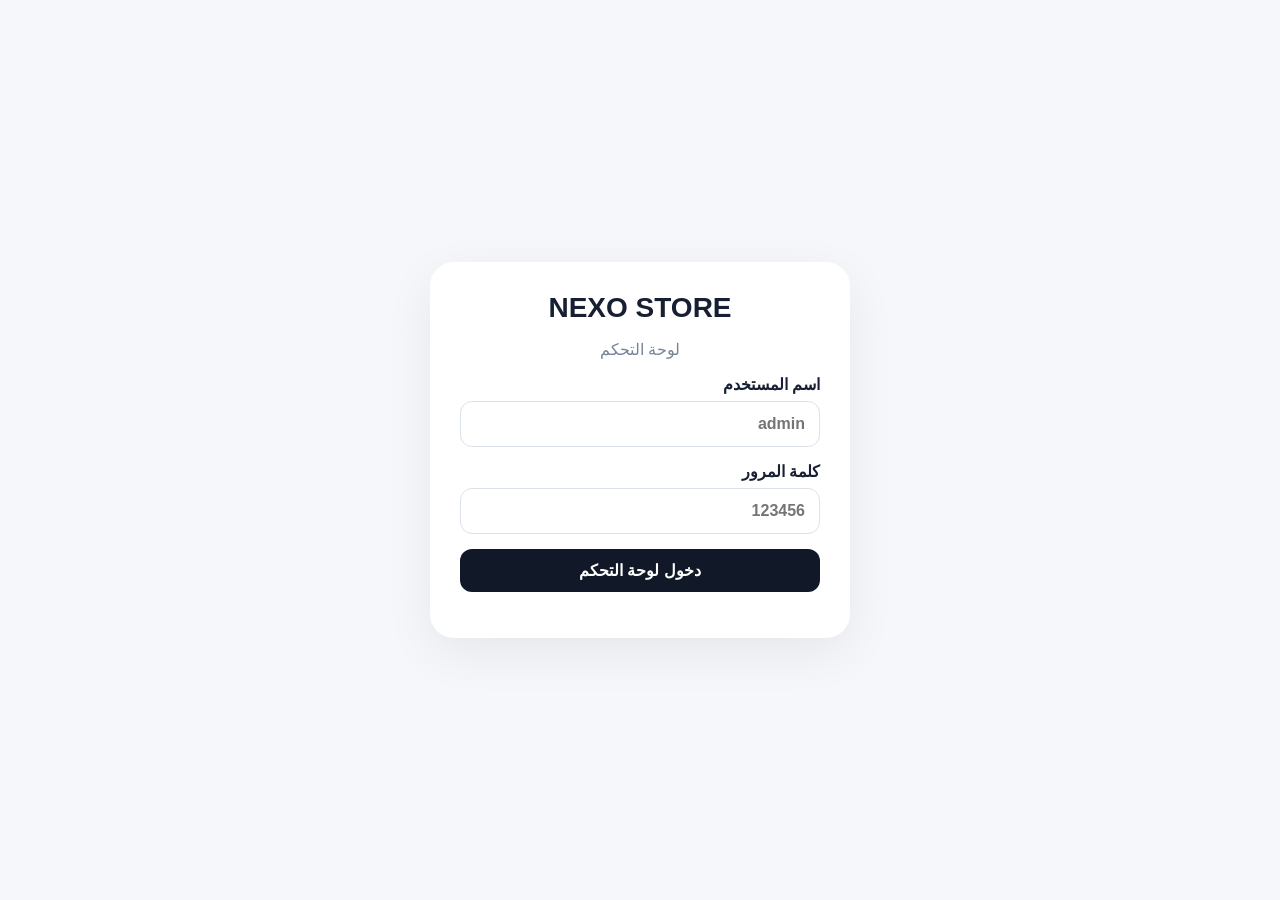
==== commit 6d5019ed: "Update admin.html" ====
--- a/admin.html
+++ b/admin.html
@@ -2,485 +2,313 @@
 <html lang="ar" dir="rtl">
 <head>
 <meta charset="UTF-8">
-<meta name="viewport" content="width=device-width,initial-scale=1.0">
-<title>لوحة المرشد</title>
+<meta name="viewport" content="width=device-width,initial-scale=1">
+<title>NEXO STORE — لوحة التحكم</title>
 
 <style>
-*{
-  box-sizing:border-box;
+*{box-sizing:border-box}
+body{
   margin:0;
-  padding:0;
-  font-family:Tahoma,Arial,sans-serif;
-}
-
-body{
-  background:#080b18;
-  color:#fff;
-  min-height:100vh;
-}
-
-button,
-input,
-textarea{
-  font-family:inherit;
-}
+  font-family:Arial,Tahoma,sans-serif;
+  background:#f5f7fa;
+  color:#172033
+}
+button,input,textarea,select{font:inherit}
+button{cursor:pointer}
 
 .login{
   min-height:100vh;
   display:flex;
   align-items:center;
   justify-content:center;
-  padding:20px;
-}
-
+  padding:20px
+}
 .login-box{
-  width:min(430px,100%);
-  background:#11172c;
-  border:1px solid rgba(255,255,255,.08);
-  border-radius:25px;
+  width:100%;
+  max-width:420px;
+  background:white;
   padding:30px;
-  box-shadow:0 20px 70px rgba(0,0,0,.35);
-}
-
-.login-logo{
-  width:65px;
-  height:65px;
-  margin:0 auto 20px;
-  border-radius:20px;
+  border-radius:24px;
+  box-shadow:0 15px 50px #0001
+}
+.logo{
+  font-size:28px;
+  font-weight:900;
+  text-align:center;
+  margin-bottom:8px
+}
+.muted{color:#788398}
+
+input,textarea,select{
+  width:100%;
+  padding:13px 14px;
+  border:1px solid #dce2ea;
+  border-radius:12px;
+  outline:none;
+  background:#fff;
+  margin-top:7px;
+}
+input:focus,textarea:focus,select:focus{
+  border-color:#111827
+}
+label{
+  display:block;
+  margin:15px 0;
+  font-weight:bold
+}
+textarea{min-height:100px;resize:vertical}
+
+.btn{
+  border:0;
+  padding:12px 18px;
+  border-radius:12px;
+  background:#111827;
+  color:white;
+  font-weight:bold
+}
+.btn:hover{opacity:.9}
+.btn.light{
+  background:#eef1f5;
+  color:#172033
+}
+.btn.danger{background:#dc2626}
+.btn.success{background:#16a34a}
+
+.hidden{display:none!important}
+
+header{
+  background:#fff;
+  border-bottom:1px solid #e8ebf0;
+  position:sticky;
+  top:0;
+  z-index:10
+}
+.header-inner{
+  max-width:1250px;
+  margin:auto;
+  padding:15px 20px;
   display:flex;
   align-items:center;
-  justify-content:center;
-  background:linear-gradient(135deg,#7c3aed,#06b6d4);
-  font-size:30px;
-  font-weight:bold;
-}
-
-.login-box h1{
-  text-align:center;
-  margin-bottom:10px;
-}
-
-.login-box p{
-  text-align:center;
-  color:#8d96ad;
-  font-size:13px;
-  margin-bottom:25px;
-}
-
-.field{
-  margin-bottom:16px;
-}
-
-.field label{
-  display:block;
-  margin-bottom:8px;
-  color:#b8c0d3;
-  font-size:13px;
-}
-
-.field input,
-.field textarea{
-  width:100%;
-  border:1px solid rgba(255,255,255,.1);
-  outline:none;
-  background:#0c1123;
-  color:#fff;
-  border-radius:13px;
-  padding:13px;
-}
-
-.field textarea{
-  resize:vertical;
-  min-height:90px;
-}
-
-.primary{
-  width:100%;
+  justify-content:space-between;
+  gap:15px
+}
+.header-logo{
+  font-weight:900;
+  font-size:23px
+}
+.header-actions{
+  display:flex;
+  gap:8px;
+  flex-wrap:wrap
+}
+
+.container{
+  max-width:1250px;
+  margin:auto;
+  padding:25px 20px
+}
+
+.stats{
+  display:grid;
+  grid-template-columns:repeat(5,1fr);
+  gap:15px;
+  margin-bottom:25px
+}
+.stat{
+  background:white;
+  border-radius:18px;
+  padding:20px;
+  box-shadow:0 5px 20px #00000008
+}
+.stat-title{
+  color:#7b8494;
+  font-size:14px
+}
+.stat-number{
+  font-size:28px;
+  font-weight:900;
+  margin-top:8px
+}
+
+.tabs{
+  display:flex;
+  gap:8px;
+  overflow:auto;
+  margin-bottom:20px
+}
+.tab{
   border:0;
-  padding:14px;
-  border-radius:13px;
-  color:#fff;
-  font-size:15px;
-  font-weight:bold;
-  cursor:pointer;
-  background:linear-gradient(90deg,#7c3aed,#06b6d4);
-}
-
-.error{
-  color:#fb7185;
-  text-align:center;
-  font-size:13px;
-  margin-top:12px;
-  min-height:18px;
-}
-
-.dashboard{
-  display:none;
-}
-
-.topbar{
-  position:sticky;
-  top:0;
-  z-index:30;
-  background:rgba(8,11,24,.92);
-  backdrop-filter:blur(15px);
-  border-bottom:1px solid rgba(255,255,255,.08);
-}
-
-.topbarInner{
-  width:min(1200px,94%);
-  min-height:75px;
-  margin:auto;
+  padding:11px 18px;
+  background:#e9edf2;
+  border-radius:12px;
+  white-space:nowrap
+}
+.tab.active{
+  background:#111827;
+  color:white
+}
+
+.panel{
+  background:white;
+  border-radius:20px;
+  padding:22px;
+  margin-bottom:20px;
+  box-shadow:0 5px 20px #00000008
+}
+
+.panel-head{
   display:flex;
   align-items:center;
   justify-content:space-between;
   gap:15px;
-}
-
-.adminBrand{
+  margin-bottom:18px
+}
+.panel-head h2{
+  margin:0
+}
+
+.table-wrap{
+  overflow:auto
+}
+table{
+  width:100%;
+  border-collapse:collapse;
+  min-width:800px
+}
+th,td{
+  padding:13px 10px;
+  border-bottom:1px solid #edf0f4;
+  text-align:right
+}
+th{
+  color:#697386;
+  font-size:13px
+}
+
+.product-img{
+  width:55px;
+  height:55px;
+  object-fit:cover;
+  border-radius:12px;
+  background:#eee
+}
+
+.grid{
+  display:grid;
+  grid-template-columns:repeat(2,1fr);
+  gap:15px
+}
+
+.form-section{
+  border:1px solid #edf0f4;
+  padding:18px;
+  border-radius:16px;
+  margin-bottom:15px
+}
+
+.form-section h3{
+  margin-top:0
+}
+
+.order-card{
+  border:1px solid #e8ebf0;
+  border-radius:16px;
+  padding:18px;
+  margin-bottom:15px
+}
+
+.order-top{
   display:flex;
-  align-items:center;
-  gap:10px;
-}
-
-.logo{
-  display:flex;
-  align-items:center;
-  gap:10px;
-  font-size:18px;
-  font-weight:900;
-}
-
-.logoIcon{
-  width:44px;
-  height:44px;
-  border-radius:14px;
-  display:flex;
-  align-items:center;
-  justify-content:center;
-  background:linear-gradient(135deg,#7c3aed,#06b6d4);
-  box-shadow:0 0 25px rgba(124,58,237,.3);
-}
-
-.heartBtn{
-  width:44px;
-  height:44px;
-  border:1px solid rgba(244,114,182,.25);
-  border-radius:14px;
-  background:rgba(244,114,182,.08);
-  color:#fb7185;
-  font-size:22px;
-  cursor:pointer;
-  transition:.2s;
-}
-
-.heartBtn:hover{
-  transform:scale(1.06);
-  background:rgba(244,114,182,.15);
-}
-
-.logout{
-  border:1px solid rgba(255,255,255,.1);
-  background:#11172c;
-  color:#cbd5e1;
-  padding:10px 15px;
-  border-radius:12px;
-  cursor:pointer;
-}
-
-.container{
-  width:min(1200px,94%);
-  margin:30px auto 70px;
-}
-
-.pageTitle{
-  margin-bottom:25px;
-}
-
-.pageTitle h1{
-  font-size:30px;
-  margin-bottom:7px;
-}
-
-.pageTitle p{
-  color:#8d96ad;
+  justify-content:space-between;
+  gap:15px;
+  flex-wrap:wrap
+}
+
+.badge{
+  display:inline-flex;
+  padding:6px 10px;
+  border-radius:999px;
   font-size:13px;
-}
-
-.stats{
+  font-weight:bold;
+  background:#eef1f5
+}
+
+.badge.new{background:#fff3bf}
+.badge.processing{background:#dbeafe}
+.badge.out{background:#ffedd5}
+.badge.delivered{background:#dcfce7}
+.badge.cancelled{background:#fee2e2}
+
+.product-list{
   display:grid;
   grid-template-columns:repeat(3,1fr);
-  gap:15px;
-  margin-bottom:25px;
-}
-
-.stat{
-  background:#11172c;
-  border:1px solid rgba(255,255,255,.08);
-  border-radius:20px;
-  padding:20px;
-}
-
-.stat span{
-  color:#8d96ad;
-  font-size:13px;
-}
-
-.stat strong{
-  display:block;
-  margin-top:8px;
-  font-size:28px;
-}
-
-.grid{
-  display:grid;
-  grid-template-columns:350px 1fr;
-  gap:20px;
-}
-
-.panel{
-  background:#11172c;
-  border:1px solid rgba(255,255,255,.08);
-  border-radius:22px;
-  padding:22px;
-}
-
-.panel h2{
-  margin-bottom:20px;
-  font-size:19px;
-}
-
-.switchRow{
+  gap:15px
+}
+
+.product-card{
+  border:1px solid #e8ebf0;
+  border-radius:16px;
+  overflow:hidden
+}
+
+.product-card img{
+  width:100%;
+  height:170px;
+  object-fit:cover;
+  background:#eee
+}
+
+.product-card-body{
+  padding:15px
+}
+
+.actions{
   display:flex;
-  align-items:center;
-  justify-content:space-between;
-  gap:10px;
-  padding:13px 0;
-}
-
-.switch{
-  width:52px;
-  height:28px;
-  border:0;
-  border-radius:30px;
-  background:#374151;
-  cursor:pointer;
-  position:relative;
-}
-
-.switch span{
-  width:22px;
-  height:22px;
-  position:absolute;
-  top:3px;
-  right:4px;
-  border-radius:50%;
-  background:#fff;
-  transition:.2s;
-}
-
-.switch.active{
-  background:#16a34a;
-}
-
-.switch.active span{
-  right:26px;
-}
-
-.small-btn{
-  border:1px solid rgba(255,255,255,.1);
-  background:#0c1123;
-  color:#fff;
-  padding:10px 13px;
-  border-radius:11px;
-  cursor:pointer;
-}
-
-.danger{
-  border-color:rgba(244,63,94,.25);
-  color:#fb7185;
-}
-
-.candidate-list{
-  display:flex;
-  flex-direction:column;
-  gap:12px;
-}
-
-.candidate{
-  display:flex;
-  align-items:center;
-  gap:14px;
-  padding:14px;
-  border-radius:17px;
-  background:#0c1123;
-  border:1px solid rgba(255,255,255,.06);
-}
-
-.candidate-img{
-  width:62px;
-  height:62px;
-  flex:none;
-  border-radius:15px;
-  overflow:hidden;
-  background:#1b223c;
-  display:flex;
-  align-items:center;
-  justify-content:center;
-  font-size:25px;
-}
-
-.candidate-img img{
-  width:100%;
-  height:100%;
-  object-fit:cover;
-}
-
-.candidate-info{
-  flex:1;
-  min-width:0;
-}
-
-.candidate-info h3{
-  font-size:16px;
-  margin-bottom:5px;
-}
-
-.candidate-info p{
-  color:#77829c;
-  font-size:12px;
-  overflow:hidden;
-  text-overflow:ellipsis;
-  white-space:nowrap;
-}
-
-.vote-count{
-  margin-top:7px;
-  color:#22d3ee;
-  font-size:13px;
-  font-weight:bold;
-}
-
-.candidate-actions{
-  display:flex;
-  flex-direction:column;
-  gap:7px;
-}
-
-.image-input{
-  width:100%;
-  padding:10px;
-  border-radius:12px;
-  background:#0c1123;
-  border:1px solid rgba(255,255,255,.1);
-  color:#aab2c8;
+  gap:8px;
+  flex-wrap:wrap;
+  margin-top:12px
 }
 
 .empty{
   padding:40px;
   text-align:center;
-  color:#7f8aa3;
-}
-
-.toast{
-  position:fixed;
-  bottom:25px;
-  left:50%;
-  transform:translateX(-50%);
-  background:#151c35;
-  border:1px solid rgba(255,255,255,.1);
-  padding:13px 20px;
-  border-radius:14px;
-  z-index:100;
-  display:none;
-}
-
-.heartOverlay{
-  display:none;
-  position:fixed;
-  inset:0;
-  z-index:200;
-  align-items:center;
-  justify-content:center;
-  padding:20px;
-  background:rgba(0,0,0,.72);
-  backdrop-filter:blur(8px);
-}
-
-.heartPanel{
-  width:min(450px,100%);
-  background:#11172c;
-  border:1px solid rgba(244,114,182,.2);
-  border-radius:24px;
-  padding:25px;
-  box-shadow:0 25px 80px rgba(0,0,0,.5);
-}
-
-.heartHead{
-  display:flex;
-  align-items:center;
-  justify-content:space-between;
-  margin-bottom:22px;
-}
-
-.heartHead h2{
-  color:#fff;
-}
-
-.closeHeart{
-  width:35px;
-  height:35px;
-  border:0;
-  border-radius:10px;
-  background:#202840;
-  color:#fff;
-  cursor:pointer;
-  font-size:18px;
-}
-
-.heartDescription{
-  color:#8d96ad;
-  font-size:12px;
-  line-height:1.8;
-  margin-bottom:20px;
-}
-
-@media(max-width:850px){
+  color:#7b8494
+}
+
+.notice{
+  padding:14px;
+  border-radius:12px;
+  background:#fff8db;
+  border:1px solid #f2df8b;
+  margin-bottom:15px;
+  line-height:1.7
+}
+
+@media(max-width:900px){
+  .stats{
+    grid-template-columns:repeat(2,1fr)
+  }
+  .product-list{
+    grid-template-columns:repeat(2,1fr)
+  }
+}
+
+@media(max-width:600px){
+  .container{
+    padding:15px
+  }
+  .stats{
+    grid-template-columns:1fr 1fr
+  }
   .grid{
-    grid-template-columns:1fr;
+    grid-template-columns:1fr
   }
-
-  .stats{
-    grid-template-columns:1fr;
+  .product-list{
+    grid-template-columns:1fr
   }
-}
-
-@media(max-width:550px){
-  .topbarInner{
-    min-height:65px;
-  }
-
-  .logo{
-    font-size:14px;
-  }
-
-  .logoIcon,
-  .heartBtn{
-    width:40px;
-    height:40px;
-  }
-
-  .logout{
-    padding:8px 10px;
-    font-size:12px;
-  }
-
-  .candidate{
+  .header-inner{
     align-items:flex-start;
-  }
-
-  .candidate-actions{
-    flex-direction:column;
+    flex-direction:column
   }
 }
 </style>
@@ -489,828 +317,1333 @@
 <body>
 
 <!-- LOGIN -->
-<section id="loginScreen" class="login">
+<section id="loginPage" class="login">
+
   <div class="login-box">
 
-    <div class="login-logo">⚿</div>
-
-    <h1>لوحة المرشد</h1>
-    <p>تسجيل الدخول إلى لوحة التحكم</p>
-
-    <div class="field">
-      <label>كلمة المرور</label>
-      <input
-        id="password"
-        type="password"
-        placeholder="أدخل كلمة المرور"
-        onkeydown="if(event.key==='Enter')login()"
-      >
+    <div class="logo">NEXO STORE</div>
+
+    <p style="text-align:center" class="muted">
+      لوحة التحكم
+    </p>
+
+    <label>
+      اسم المستخدم
+      <input id="loginUser" type="text" placeholder="admin">
+    </label>
+
+    <label>
+      كلمة المرور
+      <input id="loginPass" type="password" placeholder="123456">
+    </label>
+
+    <button class="btn" style="width:100%" onclick="login()">
+      دخول لوحة التحكم
+    </button>
+
+    <p id="loginError"
+       style="color:#dc2626;text-align:center;margin-top:15px">
+    </p>
+
+  </div>
+
+</section>
+
+
+<!-- ADMIN -->
+<div id="adminPage" class="hidden">
+
+<header>
+  <div class="header-inner">
+
+    <div class="header-logo">
+      NEXO STORE
     </div>
 
-    <button class="primary" onclick="login()">دخول</button>
-
-    <div id="loginError" class="error"></div>
+    <div class="header-actions">
+      <button class="btn light" onclick="showStore()">
+        فتح المتجر
+      </button>
+
+      <button class="btn danger" onclick="logout()">
+        تسجيل خروج
+      </button>
+    </div>
 
   </div>
-</section>
-
-<!-- DASHBOARD -->
-<section id="dashboard" class="dashboard">
-
-  <header class="topbar">
-    <div class="topbarInner">
-
-      <div class="adminBrand">
-
-        <div class="logo">
-          <div class="logoIcon">⚿</div>
-          <span>لوحة المرشد</span>
+</header>
+
+
+<main class="container">
+
+  <!-- STATS -->
+  <section class="stats">
+
+    <div class="stat">
+      <div class="stat-title">الطلبات</div>
+      <div class="stat-number" id="statOrders">0</div>
+    </div>
+
+    <div class="stat">
+      <div class="stat-title">المبيعات</div>
+      <div class="stat-number" id="statSales">0 ر.س</div>
+    </div>
+
+    <div class="stat">
+      <div class="stat-title">المنتجات</div>
+      <div class="stat-number" id="statProducts">0</div>
+    </div>
+
+    <div class="stat">
+      <div class="stat-title">نفد المخزون</div>
+      <div class="stat-number" id="statOut">0</div>
+    </div>
+
+    <div class="stat">
+      <div class="stat-title">قيد التجهيز</div>
+      <div class="stat-number" id="statProcessing">0</div>
+    </div>
+
+  </section>
+
+
+  <!-- TABS -->
+  <div class="tabs">
+
+    <button class="tab active"
+            onclick="openTab('dashboard',this)">
+      الرئيسية
+    </button>
+
+    <button class="tab"
+            onclick="openTab('products',this)">
+      المنتجات
+    </button>
+
+    <button class="tab"
+            onclick="openTab('orders',this)">
+      الطلبات
+    </button>
+
+    <button class="tab"
+            onclick="openTab('settings',this)">
+      إعدادات المتجر
+    </button>
+
+  </div>
+
+
+  <!-- DASHBOARD -->
+  <section id="dashboard" class="tab-content">
+
+    <div class="panel">
+
+      <div class="panel-head">
+        <h2>آخر الطلبات</h2>
+      </div>
+
+      <div id="latestOrders"></div>
+
+    </div>
+
+  </section>
+
+
+  <!-- PRODUCTS -->
+  <section id="products"
+           class="tab-content hidden">
+
+    <div class="panel">
+
+      <div class="panel-head">
+
+        <h2>المنتجات</h2>
+
+        <button class="btn"
+                onclick="openProductForm()">
+          + إضافة منتج
+        </button>
+
+      </div>
+
+      <div id="productForm"
+           class="form-section hidden">
+
+        <h3 id="productFormTitle">
+          إضافة منتج
+        </h3>
+
+        <input type="hidden" id="productId">
+
+        <div class="grid">
+
+          <label>
+            اسم المنتج
+            <input id="pName" type="text">
+          </label>
+
+          <label>
+            السعر
+            <input id="pPrice"
+                   type="number"
+                   min="0"
+                   step="0.01">
+          </label>
+
+          <label>
+            نوع المنتج
+            <select id="pType">
+              <option value="digital">رقمي</option>
+              <option value="physical">مادي</option>
+            </select>
+          </label>
+
+          <label>
+            الكمية
+            <input id="pStock"
+                   type="number"
+                   min="0"
+                   value="0">
+          </label>
+
+          <label>
+            رابط الصورة
+            <input id="pImage"
+                   type="text"
+                   placeholder="https://...">
+          </label>
+
+          <label>
+            رابط المنتج الرقمي
+            <input id="pDigitalLink"
+                   type="text"
+                   placeholder="https://...">
+          </label>
+
         </div>
 
-        <!-- القلب في نفس مكان رمز لوحة المرشد -->
-        <button
-          class="heartBtn"
-          onclick="openHeart()"
-          title="زيادة التصويتات"
-          aria-label="زيادة التصويتات"
+        <label>
+          وصف المنتج
+          <textarea id="pDescription"></textarea>
+        </label>
+
+        <div class="actions">
+
+          <button class="btn success"
+                  onclick="saveProduct()">
+            حفظ المنتج
+          </button>
+
+          <button class="btn light"
+                  onclick="closeProductForm()">
+            إلغاء
+          </button>
+
+        </div>
+
+      </div>
+
+      <div id="productsList"
+           class="product-list">
+      </div>
+
+    </div>
+
+  </section>
+
+
+  <!-- ORDERS -->
+  <section id="orders"
+           class="tab-content hidden">
+
+    <div class="panel">
+
+      <div class="panel-head">
+        <h2>إدارة الطلبات</h2>
+
+        <button class="btn light"
+                onclick="renderOrders()">
+          تحديث
+        </button>
+      </div>
+
+      <div id="ordersList"></div>
+
+    </div>
+
+  </section>
+
+
+  <!-- SETTINGS -->
+  <section id="settings"
+           class="tab-content hidden">
+
+    <div class="panel">
+
+      <div class="panel-head">
+        <h2>إعدادات المتجر</h2>
+      </div>
+
+      <div class="notice">
+        هذه الإعدادات يتم حفظها في هذا المتصفح.
+        الدفع والبريد الإلكتروني الحقيقيان يحتاجان
+        إلى خدمة خارجية + Backend آمن في النسخة الإنتاجية.
+      </div>
+
+
+      <div class="form-section">
+
+        <h3>معلومات المتجر</h3>
+
+        <label>
+          اسم المتجر
+          <input id="sStoreName"
+                 value="NEXO STORE">
+        </label>
+
+        <label>
+          وصف المتجر
+          <textarea id="sDescription"></textarea>
+        </label>
+
+      </div>
+
+
+      <div class="form-section">
+
+        <h3>التوصيل والاستلام</h3>
+
+        <label>
+          رسوم التوصيل
+          <input id="sDeliveryFee"
+                 type="number"
+                 min="0"
+                 step="0.01">
+        </label>
+
+        <label>
+          رقم الاستلام
+          <input id="sPickupPhone"
+                 type="text"
+                 placeholder="05xxxxxxxx">
+        </label>
+
+        <label>
+          موقع الاستلام
+          <input id="sPickupSite"
+                 type="text"
+                 placeholder="موقع الاستلام">
+        </label>
+
+      </div>
+
+
+      <div class="form-section">
+
+        <h3>خصومات الكميات</h3>
+
+        <p class="muted">
+          اكتب بالشكل:
+          5:5, 10:10, 20:15
+        </p>
+
+        <label>
+          مستويات الخصم
+          <input id="sWholesale"
+                 type="text"
+                 placeholder="5:5, 10:10, 20:15">
+        </label>
+
+      </div>
+
+
+      <div class="form-section">
+
+        <h3>حساب المدير</h3>
+
+        <label>
+          اسم المستخدم
+          <input id="sAdminUser"
+                 type="text">
+        </label>
+
+        <label>
+          كلمة المرور
+          <input id="sAdminPass"
+                 type="text">
+        </label>
+
+      </div>
+
+
+      <div class="form-section">
+
+        <h3>إعدادات الدفع</h3>
+
+        <p class="muted">
+          مفتاح النشر الخاص بمزود الدفع.
+          لا تضع المفتاح السري داخل HTML.
+        </p>
+
+        <label>
+          Moyasar Publishable Key
+          <input id="sMoyasarKey"
+                 type="text"
+                 placeholder="pk_...">
+        </label>
+
+      </div>
+
+
+      <div class="form-section">
+
+        <h3>إعدادات البريد الإلكتروني</h3>
+
+        <label>
+          EmailJS Public Key
+          <input id="sEmailPublic"
+                 type="text">
+        </label>
+
+        <label>
+          EmailJS Service ID
+          <input id="sEmailService"
+                 type="text">
+        </label>
+
+        <label>
+          EmailJS Template ID
+          <input id="sEmailTemplate"
+                 type="text">
+        </label>
+
+      </div>
+
+
+      <button class="btn success"
+              onclick="saveSettings()">
+        حفظ جميع الإعدادات
+      </button>
+
+    </div>
+
+  </section>
+
+</main>
+
+</div>
+
+
+<script>
+
+const K = {
+  products:"nexo_products",
+  orders:"nexo_orders",
+  settings:"nexo_settings"
+};
+
+
+/* =========================
+   DEFAULT DATA
+========================= */
+
+const defaultSettings = {
+  storeName:"NEXO STORE",
+  description:"متجر NEXO STORE",
+  deliveryFee:15,
+  pickupPhone:"",
+  pickupSite:"",
+  adminUser:"admin",
+  adminPass:"123456",
+  wholesaleTiers:[
+    {min:5,percent:5},
+    {min:10,percent:10},
+    {min:20,percent:15}
+  ],
+  moyasarKey:"",
+  emailPublic:"",
+  emailService:"",
+  emailTemplate:""
+};
+
+
+/* =========================
+   STORAGE
+========================= */
+
+function getProducts(){
+  return JSON.parse(localStorage.getItem(K.products)||"[]");
+}
+
+function saveProducts(data){
+  localStorage.setItem(K.products,JSON.stringify(data));
+}
+
+function getOrders(){
+  return JSON.parse(localStorage.getItem(K.orders)||"[]");
+}
+
+function saveOrders(data){
+  localStorage.setItem(K.orders,JSON.stringify(data));
+}
+
+function getSettings(){
+
+  let data =
+    JSON.parse(localStorage.getItem(K.settings)||"null");
+
+  if(!data){
+
+    localStorage.setItem(
+      K.settings,
+      JSON.stringify(defaultSettings)
+    );
+
+    return {...defaultSettings};
+  }
+
+  return {
+    ...defaultSettings,
+    ...data
+  };
+}
+
+function saveSettingsData(data){
+  localStorage.setItem(
+    K.settings,
+    JSON.stringify(data)
+  );
+}
+
+
+/* =========================
+   LOGIN
+========================= */
+
+function login(){
+
+  const user =
+    document.getElementById("loginUser").value.trim();
+
+  const pass =
+    document.getElementById("loginPass").value;
+
+  const settings = getSettings();
+
+  if(
+    user === settings.adminUser &&
+    pass === settings.adminPass
+  ){
+
+    sessionStorage.setItem("nexo_admin","1");
+
+    document.getElementById("loginPage")
+      .classList.add("hidden");
+
+    document.getElementById("adminPage")
+      .classList.remove("hidden");
+
+    initAdmin();
+
+  }else{
+
+    document.getElementById("loginError")
+      .textContent =
+      "اسم المستخدم أو كلمة المرور غير صحيحة.";
+
+  }
+}
+
+
+function logout(){
+
+  sessionStorage.removeItem("nexo_admin");
+
+  location.reload();
+
+}
+
+
+function showStore(){
+  window.open("index.html","_blank");
+}
+
+
+/* =========================
+   INIT
+========================= */
+
+function initAdmin(){
+
+  renderStats();
+  renderProducts();
+  renderOrders();
+  renderLatestOrders();
+  loadSettings();
+
+}
+
+
+if(sessionStorage.getItem("nexo_admin")==="1"){
+
+  document.getElementById("loginPage")
+    .classList.add("hidden");
+
+  document.getElementById("adminPage")
+    .classList.remove("hidden");
+
+  initAdmin();
+
+}
+
+
+/* =========================
+   TABS
+========================= */
+
+function openTab(id,btn){
+
+  document
+    .querySelectorAll(".tab-content")
+    .forEach(el=>{
+      el.classList.add("hidden");
+    });
+
+  document
+    .getElementById(id)
+    .classList.remove("hidden");
+
+  document
+    .querySelectorAll(".tab")
+    .forEach(el=>{
+      el.classList.remove("active");
+    });
+
+  btn.classList.add("active");
+
+}
+
+
+/* =========================
+   STATS
+========================= */
+
+function renderStats(){
+
+  const products = getProducts();
+  const orders = getOrders();
+
+  const sales =
+    orders
+      .filter(o=>o.status!=="cancelled")
+      .reduce((sum,o)=>sum+Number(o.total||0),0);
+
+  const out =
+    products.filter(p=>
+      p.type==="physical" &&
+      Number(p.stock)<=0
+    ).length;
+
+  const processing =
+    orders.filter(o=>
+      o.status==="processing"
+    ).length;
+
+  document.getElementById("statOrders")
+    .textContent=orders.length;
+
+  document.getElementById("statSales")
+    .textContent=sales.toFixed(2)+" ر.س";
+
+  document.getElementById("statProducts")
+    .textContent=products.length;
+
+  document.getElementById("statOut")
+    .textContent=out;
+
+  document.getElementById("statProcessing")
+    .textContent=processing;
+
+}
+
+
+/* =========================
+   PRODUCTS
+========================= */
+
+function renderProducts(){
+
+  const list =
+    document.getElementById("productsList");
+
+  const products=getProducts();
+
+  if(!products.length){
+
+    list.innerHTML=
+      `<div class="empty">
+        لا توجد منتجات حالياً.
+      </div>`;
+
+    return;
+  }
+
+  list.innerHTML=products.map(p=>{
+
+    const stock =
+      p.type==="physical"
+      ? `المخزون: ${p.stock}`
+      : "منتج رقمي";
+
+    return `
+      <div class="product-card">
+
+        <img
+          src="${escapeHtml(p.image||"")}"
+          onerror="this.style.display='none'"
         >
-          ♥
-        </button>
-
-      </div>
-
-      <button class="logout" onclick="logout()">تسجيل الخروج</button>
-
-    </div>
-  </header>
-
-  <main class="container">
-
-    <div class="pageTitle">
-      <h1>لوحة التحكم</h1>
-      <p>إدارة المرشحين والتصويتات وإعدادات التصويت.</p>
-    </div>
-
-    <div class="stats">
-
-      <div class="stat">
-        <span>عدد المرشحين</span>
-        <strong id="statCandidates">0</strong>
-      </div>
-
-      <div class="stat">
-        <span>إجمالي التصويتات</span>
-        <strong id="statVotes">0</strong>
-      </div>
-
-      <div class="stat">
-        <span>حالة التصويت</span>
-        <strong id="statStatus">مغلق</strong>
-      </div>
-
-    </div>
-
-    <div class="grid">
-
-      <!-- SETTINGS + ADD -->
-      <div>
-
-        <div class="panel" style="margin-bottom:20px">
-
-          <h2>إعدادات التصويت</h2>
-
-          <div class="switchRow">
-            <span>فتح التصويت</span>
-
-            <button
-              id="voteSwitch"
-              class="switch"
-              onclick="toggleVoting()"
-            >
-              <span></span>
+
+        <div class="product-card-body">
+
+          <h3>${escapeHtml(p.name)}</h3>
+
+          <p class="muted">
+            ${escapeHtml(p.description||"")}
+          </p>
+
+          <strong>
+            ${Number(p.price||0).toFixed(2)} ر.س
+          </strong>
+
+          <p>${stock}</p>
+
+          <div class="actions">
+
+            <button class="btn light"
+                    onclick="editProduct('${p.id}')">
+              تعديل
             </button>
+
+            <button class="btn danger"
+                    onclick="deleteProduct('${p.id}')">
+              حذف
+            </button>
+
           </div>
 
-          <div class="field">
-            <label>وقت البداية</label>
-            <input id="startTime" type="datetime-local">
-          </div>
-
-          <div class="field">
-            <label>وقت النهاية</label>
-            <input id="endTime" type="datetime-local">
-          </div>
-
-          <button class="primary" onclick="saveSettings()">
-            حفظ الإعدادات
-          </button>
-
         </div>
 
-        <div class="panel">
-
-          <h2>إضافة شخص</h2>
-
-          <div class="field">
-            <label>اسم الشخص</label>
-            <input id="candidateName" type="text" placeholder="اسم الشخص">
-          </div>
-
-          <div class="field">
-            <label>الوصف</label>
-            <textarea
-              id="candidateDescription"
-              placeholder="اكتب وصفًا مختصرًا"
-            ></textarea>
-          </div>
-
-          <div class="field">
-            <label>صورة الشخص</label>
-            <input
-              id="candidateImage"
-              class="image-input"
-              type="file"
-              accept="image/*"
-            >
-          </div>
-
-          <button class="primary" onclick="addCandidate()">
-            إضافة الشخص
-          </button>
-
-        </div>
-
-      </div>
-
-      <!-- CANDIDATES -->
-      <div class="panel">
-
-        <h2>الأشخاص والتصويتات</h2>
-
-        <div id="candidateList" class="candidate-list"></div>
-
-        <div style="margin-top:20px;display:flex;gap:10px;flex-wrap:wrap">
-
-          <button class="small-btn danger" onclick="resetAllVotes()">
-            تصفير جميع التصويتات
-          </button>
-
-        </div>
-
-      </div>
-
-    </div>
-
-  </main>
-
-</section>
-
-<!-- HEART / EXTRA VOTES -->
-<div
-  id="heartOverlay"
-  class="heartOverlay"
-  onclick="if(event.target===this)closeHeart()"
->
-
-  <div class="heartPanel">
-
-    <div class="heartHead">
-
-      <h2>♥ زيادة التصويتات</h2>
-
-      <button
-        class="closeHeart"
-        onclick="closeHeart()"
-        aria-label="إغلاق"
-      >
-        ×
-      </button>
-
-    </div>
-
-    <p class="heartDescription">
-      أدخل اسم الشخص وعدد التصويتات التي تريد إضافتها فقط.
-    </p>
-
-    <div class="field">
-      <label>اسم الشخص</label>
-      <input
-        id="heartName"
-        type="text"
-        placeholder="اكتب اسم الشخص"
-      >
-    </div>
-
-    <div class="field">
-      <label>عدد التصويتات</label>
-      <input
-        id="heartVotes"
-        type="number"
-        min="1"
-        step="1"
-        placeholder="مثال: 10"
-      >
-    </div>
-
-    <button class="primary" onclick="addExtraVotes()">
-      إضافة التصويتات
-    </button>
-
-  </div>
-
-</div>
-
-<div id="toast" class="toast"></div>
-
-<script>
-const PASSWORD="MNMN0505";
-
-const CANDIDATES_KEY="candidates";
-const VOTES_KEY="votes";
-const SETTINGS_KEY="voteSettings";
-
-let loggedIn=false;
-
-function login(){
-
-  const password=document.getElementById("password").value;
-  const error=document.getElementById("loginError");
-
-  if(password===PASSWORD){
-
-    loggedIn=true;
-
-    document.getElementById("loginScreen").style.display="none";
-    document.getElementById("dashboard").style.display="block";
-
-    error.textContent="";
-    loadSettings();
-    renderCandidates();
-    updateStats();
-
-  }else{
-
-    error.textContent="كلمة المرور غير صحيحة.";
-
-  }
-}
-
-function logout(){
-
-  loggedIn=false;
-
-  document.getElementById("dashboard").style.display="none";
-  document.getElementById("loginScreen").style.display="flex";
-
-  document.getElementById("password").value="";
-}
-
-function getCandidates(){
-
-  try{
-    return JSON.parse(localStorage.getItem(CANDIDATES_KEY))||[];
-  }catch(e){
-    return [];
-  }
-
-}
-
-function saveCandidates(candidates){
-
-  localStorage.setItem(
-    CANDIDATES_KEY,
-    JSON.stringify(candidates)
-  );
-
-}
-
-function getVotes(){
-
-  try{
-    return JSON.parse(localStorage.getItem(VOTES_KEY))||{};
-  }catch(e){
-    return {};
-  }
-
-}
-
-function saveVotes(votes){
-
-  localStorage.setItem(
-    VOTES_KEY,
-    JSON.stringify(votes)
-  );
-
-}
-
-function getSettings(){
-
-  try{
-
-    return JSON.parse(
-      localStorage.getItem(SETTINGS_KEY)
-    )||{
-      open:true,
-      start:"",
-      end:""
-    };
-
-  }catch(e){
-
-    return{
-      open:true,
-      start:"",
-      end:""
-    };
-
-  }
-
-}
-
-function saveSettings(){
-
-  const settings={
-    open:document.getElementById("voteSwitch").classList.contains("active"),
-    start:document.getElementById("startTime").value,
-    end:document.getElementById("endTime").value
-  };
-
-  localStorage.setItem(
-    SETTINGS_KEY,
-    JSON.stringify(settings)
-  );
-
-  updateStats();
-  showToast("تم حفظ إعدادات التصويت.");
-
-}
-
-function loadSettings(){
-
-  const settings=getSettings();
-
-  document
-    .getElementById("voteSwitch")
-    .classList.toggle("active",settings.open!==false);
-
-  document.getElementById("startTime").value=settings.start||"";
-  document.getElementById("endTime").value=settings.end||"";
-
-}
-
-function toggleVoting(){
-
-  const button=document.getElementById("voteSwitch");
-
-  button.classList.toggle("active");
-
-}
-
-function addCandidate(){
-
-  const name=document
-    .getElementById("candidateName")
-    .value
-    .trim();
-
-  const description=document
-    .getElementById("candidateDescription")
-    .value
-    .trim();
-
-  const imageInput=document.getElementById("candidateImage");
-
-  if(!name){
-
-    showToast("اكتب اسم الشخص أولًا.");
-    return;
-
-  }
-
-  const candidates=getCandidates();
-
-  const candidate={
-    id:Date.now().toString(),
-    name:name,
-    description:description,
-    image:""
-  };
-
-  if(imageInput.files.length){
-
-    const file=imageInput.files[0];
-
-    if(!file.type.startsWith("image/")){
-
-      showToast("الملف المختار ليس صورة.");
-      return;
-
-    }
-
-    resizeImage(file,800,800,0.82)
-      .then(imageData=>{
-
-        candidate.image=imageData;
-
-        candidates.push(candidate);
-        saveCandidates(candidates);
-
-        clearCandidateForm();
-
-        renderCandidates();
-        updateStats();
-
-        showToast("تمت إضافة الشخص بنجاح.");
-
-      })
-      .catch(()=>{
-
-        showToast("حدث خطأ أثناء معالجة الصورة.");
-
-      });
-
-  }else{
-
-    candidates.push(candidate);
-
-    saveCandidates(candidates);
-
-    clearCandidateForm();
-
-    renderCandidates();
-    updateStats();
-
-    showToast("تمت إضافة الشخص بنجاح.");
-
-  }
-
-}
-
-function resizeImage(file,maxWidth,maxHeight,quality){
-
-  return new Promise((resolve,reject)=>{
-
-    const reader=new FileReader();
-
-    reader.onload=event=>{
-
-      const img=new Image();
-
-      img.onload=()=>{
-
-        let width=img.width;
-        let height=img.height;
-
-        if(width>maxWidth){
-
-          height*=maxWidth/width;
-          width=maxWidth;
-
-        }
-
-        if(height>maxHeight){
-
-          width*=maxHeight/height;
-          height=maxHeight;
-
-        }
-
-        const canvas=document.createElement("canvas");
-
-        canvas.width=Math.round(width);
-        canvas.height=Math.round(height);
-
-        const ctx=canvas.getContext("2d");
-
-        ctx.drawImage(
-          img,
-          0,
-          0,
-          canvas.width,
-          canvas.height
-        );
-
-        resolve(
-          canvas.toDataURL(
-            "image/jpeg",
-            quality
-          )
-        );
-
-      };
-
-      img.onerror=reject;
-      img.src=event.target.result;
-
-    };
-
-    reader.onerror=reject;
-
-    reader.readAsDataURL(file);
-
-  });
-
-}
-
-function clearCandidateForm(){
-
-  document.getElementById("candidateName").value="";
-  document.getElementById("candidateDescription").value="";
-  document.getElementById("candidateImage").value="";
-
-}
-
-function renderCandidates(){
-
-  const list=document.getElementById("candidateList");
-
-  const candidates=getCandidates();
-  const votes=getVotes();
-
-  if(!candidates.length){
-
-    list.innerHTML=`
-      <div class="empty">
-        لا يوجد أشخاص مضافون حاليًا.
       </div>
     `;
 
+  }).join("");
+
+}
+
+
+function openProductForm(){
+
+  document.getElementById("productForm")
+    .classList.remove("hidden");
+
+  document.getElementById("productFormTitle")
+    .textContent="إضافة منتج";
+
+  document.getElementById("productId").value="";
+  document.getElementById("pName").value="";
+  document.getElementById("pPrice").value="";
+  document.getElementById("pType").value="digital";
+  document.getElementById("pStock").value="0";
+  document.getElementById("pImage").value="";
+  document.getElementById("pDigitalLink").value="";
+  document.getElementById("pDescription").value="";
+
+}
+
+
+function closeProductForm(){
+
+  document.getElementById("productForm")
+    .classList.add("hidden");
+
+}
+
+
+function saveProduct(){
+
+  const products=getProducts();
+
+  const id =
+    document.getElementById("productId").value ||
+    "p_"+Date.now();
+
+  const product={
+
+    id,
+
+    name:
+      document.getElementById("pName").value.trim(),
+
+    price:
+      Number(document.getElementById("pPrice").value||0),
+
+    type:
+      document.getElementById("pType").value,
+
+    stock:
+      Number(document.getElementById("pStock").value||0),
+
+    image:
+      document.getElementById("pImage").value.trim(),
+
+    digitalLink:
+      document.getElementById("pDigitalLink").value.trim(),
+
+    description:
+      document.getElementById("pDescription").value.trim()
+
+  };
+
+
+  if(!product.name){
+
+    alert("اكتب اسم المنتج.");
+
     return;
-
   }
 
-  list.innerHTML=candidates.map(candidate=>{
-
-    const voteCount=Number(votes[candidate.id]||0);
-
-    const image=candidate.image
-      ? `<img src="${candidate.image}" alt="">`
-      : `👤`;
-
-    return`
-
-      <div class="candidate">
-
-        <div class="candidate-img">
-          ${image}
+  if(product.price<0){
+
+    alert("السعر غير صحيح.");
+
+    return;
+  }
+
+
+  const index =
+    products.findIndex(p=>p.id===id);
+
+  if(index>=0)
+    products[index]=product;
+  else
+    products.push(product);
+
+
+  saveProducts(products);
+
+  closeProductForm();
+
+  renderProducts();
+
+  renderStats();
+
+}
+
+
+function editProduct(id){
+
+  const p =
+    getProducts().find(x=>x.id===id);
+
+  if(!p)return;
+
+  document.getElementById("productForm")
+    .classList.remove("hidden");
+
+  document.getElementById("productFormTitle")
+    .textContent="تعديل المنتج";
+
+  document.getElementById("productId").value=p.id;
+  document.getElementById("pName").value=p.name||"";
+  document.getElementById("pPrice").value=p.price||0;
+  document.getElementById("pType").value=p.type||"digital";
+  document.getElementById("pStock").value=p.stock||0;
+  document.getElementById("pImage").value=p.image||"";
+  document.getElementById("pDigitalLink").value=p.digitalLink||"";
+  document.getElementById("pDescription").value=p.description||"";
+
+}
+
+
+function deleteProduct(id){
+
+  if(!confirm("هل تريد حذف هذا المنتج؟"))return;
+
+  const products =
+    getProducts().filter(p=>p.id!==id);
+
+  saveProducts(products);
+
+  renderProducts();
+  renderStats();
+
+}
+
+
+/* =========================
+   ORDERS
+========================= */
+
+const statusMap = {
+
+  new:["🟡","جديد","new"],
+
+  processing:["🔵","قيد التجهيز","processing"],
+
+  out:["🟠","خرج للتوصيل","out"],
+
+  delivered:["🟢","تم التسليم","delivered"],
+
+  cancelled:["🔴","ملغي","cancelled"]
+
+};
+
+
+function renderOrders(){
+
+  const box =
+    document.getElementById("ordersList");
+
+  const orders=getOrders();
+
+  if(!orders.length){
+
+    box.innerHTML=
+      `<div class="empty">
+        لا توجد طلبات حتى الآن.
+      </div>`;
+
+    return;
+  }
+
+
+  box.innerHTML =
+    [...orders]
+    .reverse()
+    .map(order=>{
+
+      const st =
+        statusMap[order.status] ||
+        statusMap.new;
+
+      const items =
+        (order.items||[])
+        .map(i=>
+          `${escapeHtml(i.name)} × ${i.qty}`
+        )
+        .join("، ");
+
+
+      return `
+        <div class="order-card">
+
+          <div class="order-top">
+
+            <div>
+
+              <strong>
+                ${escapeHtml(order.orderNumber||order.id)}
+              </strong>
+
+              <p class="muted">
+                ${formatDate(order.createdAt)}
+              </p>
+
+            </div>
+
+            <span class="badge ${st[2]}">
+              ${st[0]} ${st[1]}
+            </span>
+
+          </div>
+
+
+          <hr>
+
+
+          <div class="grid">
+
+            <div>
+              <strong>العميل</strong>
+              <p>${escapeHtml(order.customerName||"-")}</p>
+            </div>
+
+            <div>
+              <strong>الجوال</strong>
+              <p>${escapeHtml(order.phone||"-")}</p>
+            </div>
+
+            <div>
+              <strong>البريد</strong>
+              <p>${escapeHtml(order.email||"-")}</p>
+            </div>
+
+            <div>
+              <strong>طريقة الاستلام</strong>
+              <p>${escapeHtml(order.fulfillment||"-")}</p>
+            </div>
+
+            <div>
+              <strong>الدفع</strong>
+              <p>${escapeHtml(order.paymentMethod||"-")}</p>
+            </div>
+
+            <div>
+              <strong>الإجمالي</strong>
+              <p>
+                ${Number(order.total||0).toFixed(2)} ر.س
+              </p>
+            </div>
+
+          </div>
+
+
+          <p>
+            <strong>المنتجات:</strong>
+            ${items||"-"}
+          </p>
+
+
+          <div class="actions">
+
+            <select
+              onchange="changeOrderStatus('${order.id}',this.value)"
+            >
+
+              <option value="new"
+                ${order.status==="new"?"selected":""}>
+                🟡 جديد
+              </option>
+
+              <option value="processing"
+                ${order.status==="processing"?"selected":""}>
+                🔵 قيد التجهيز
+              </option>
+
+              <option value="out"
+                ${order.status==="out"?"selected":""}>
+                🟠 خرج للتوصيل
+              </option>
+
+              <option value="delivered"
+                ${order.status==="delivered"?"selected":""}>
+                🟢 تم التسليم
+              </option>
+
+              <option value="cancelled"
+                ${order.status==="cancelled"?"selected":""}>
+                🔴 ملغي
+              </option>
+
+            </select>
+
+
+            <button
+              class="btn danger"
+              onclick="deleteOrder('${order.id}')">
+              حذف الطلب
+            </button>
+
+          </div>
+
         </div>
-
-        <div class="candidate-info">
-
-          <h3>${escapeHTML(candidate.name)}</h3>
-
-          <p>
-            ${escapeHTML(
-              candidate.description||"بدون وصف"
-            )}
-          </p>
-
-          <div class="vote-count">
-            ${voteCount} تصويت
+      `;
+
+    }).join("");
+
+}
+
+
+function changeOrderStatus(id,status){
+
+  const orders=getOrders();
+
+  const order =
+    orders.find(o=>o.id===id);
+
+  if(!order)return;
+
+  order.status=status;
+
+  order.updatedAt =
+    new Date().toISOString();
+
+  saveOrders(orders);
+
+  renderOrders();
+  renderLatestOrders();
+  renderStats();
+
+}
+
+
+function deleteOrder(id){
+
+  if(!confirm("هل تريد حذف الطلب نهائياً؟"))
+    return;
+
+  const orders =
+    getOrders().filter(o=>o.id!==id);
+
+  saveOrders(orders);
+
+  renderOrders();
+  renderLatestOrders();
+  renderStats();
+
+}
+
+
+/* =========================
+   LATEST ORDERS
+========================= */
+
+function renderLatestOrders(){
+
+  const box =
+    document.getElementById("latestOrders");
+
+  const orders =
+    [...getOrders()]
+    .reverse()
+    .slice(0,5);
+
+  if(!orders.length){
+
+    box.innerHTML=
+      `<div class="empty">
+        لا توجد طلبات حتى الآن.
+      </div>`;
+
+    return;
+  }
+
+
+  box.innerHTML =
+    orders.map(o=>{
+
+      const st =
+        statusMap[o.status] ||
+        statusMap.new;
+
+      return `
+        <div class="order-card">
+
+          <div class="order-top">
+
+            <div>
+
+              <strong>
+                ${escapeHtml(o.orderNumber||o.id)}
+              </strong>
+
+              <p>
+                ${escapeHtml(o.customerName||"-")}
+              </p>
+
+            </div>
+
+            <div>
+
+              <span class="badge ${st[2]}">
+                ${st[0]} ${st[1]}
+              </span>
+
+              <p>
+                <strong>
+                  ${Number(o.total||0).toFixed(2)} ر.س
+                </strong>
+              </p>
+
+            </div>
+
           </div>
 
         </div>
-
-        <div class="candidate-actions">
-
-          <button
-            class="small-btn"
-            onclick="resetCandidateVotes('${candidate.id}')"
-          >
-            تصفير
-          </button>
-
-          <button
-            class="small-btn danger"
-            onclick="deleteCandidate('${candidate.id}')"
-          >
-            حذف
-          </button>
-
-        </div>
-
-      </div>
-
-    `;
-
-  }).join("");
-
-}
-
-function deleteCandidate(id){
-
-  const candidates=getCandidates();
-
-  const candidate=candidates.find(
-    c=>String(c.id)===String(id)
-  );
-
-  if(!candidate) return;
-
-  if(!confirm(`هل تريد حذف ${candidate.name}؟`)) return;
-
-  const newCandidates=candidates.filter(
-    c=>String(c.id)!==String(id)
-  );
-
-  saveCandidates(newCandidates);
-
-  const votes=getVotes();
-
-  delete votes[id];
-
-  saveVotes(votes);
-
-  renderCandidates();
-  updateStats();
-
-  showToast("تم حذف الشخص.");
-
-}
-
-function resetCandidateVotes(id){
-
-  const candidates=getCandidates();
-
-  const candidate=candidates.find(
-    c=>String(c.id)===String(id)
-  );
-
-  if(!candidate) return;
-
-  if(!confirm(`هل تريد تصفير تصويتات ${candidate.name}؟`)) return;
-
-  const votes=getVotes();
-
-  votes[id]=0;
-
-  saveVotes(votes);
-
-  renderCandidates();
-  updateStats();
-
-  showToast("تم تصفير التصويتات.");
-
-}
-
-function resetAllVotes(){
-
-  if(!confirm("هل تريد تصفير جميع التصويتات؟")) return;
-
-  const candidates=getCandidates();
-  const votes={};
-
-  candidates.forEach(candidate=>{
-    votes[candidate.id]=0;
-  });
-
-  saveVotes(votes);
-
-  localStorage.removeItem("votedCandidate");
-
-  renderCandidates();
-  updateStats();
-
-  showToast("تم تصفير جميع التصويتات.");
-
-}
-
-function updateStats(){
-
-  const candidates=getCandidates();
-  const votes=getVotes();
-  const settings=getSettings();
-
-  let total=0;
-
-  candidates.forEach(candidate=>{
-    total+=Number(votes[candidate.id]||0);
-  });
-
-  document.getElementById("statCandidates").textContent=
-    candidates.length;
-
-  document.getElementById("statVotes").textContent=
-    total;
-
-  document.getElementById("statStatus").textContent=
-    settings.open!==false ? "مفتوح" : "مغلق";
-
-}
-
-function openHeart(){
-
-  document.getElementById("heartOverlay").style.display="flex";
-
-  setTimeout(()=>{
-    document.getElementById("heartName").focus();
-  },50);
-
-}
-
-function closeHeart(){
-
-  document.getElementById("heartOverlay").style.display="none";
-
-}
-
-function addExtraVotes(){
-
-  const name=document
-    .getElementById("heartName")
-    .value
-    .trim();
-
-  const amount=Number(
-    document.getElementById("heartVotes").value
-  );
-
-  if(!name){
-
-    showToast("اكتب اسم الشخص.");
-    return;
+      `;
+
+    }).join("");
+
+}
+
+
+/* =========================
+   SETTINGS
+========================= */
+
+function loadSettings(){
+
+  const s=getSettings();
+
+  document.getElementById("sStoreName").value =
+    s.storeName||"NEXO STORE";
+
+  document.getElementById("sDescription").value =
+    s.description||"";
+
+  document.getElementById("sDeliveryFee").value =
+    s.deliveryFee||0;
+
+  document.getElementById("sPickupPhone").value =
+    s.pickupPhone||"";
+
+  document.getElementById("sPickupSite").value =
+    s.pickupSite||"";
+
+  document.getElementById("sAdminUser").value =
+    s.adminUser||"admin";
+
+  document.getElementById("sAdminPass").value =
+    s.adminPass||"123456";
+
+  document.getElementById("sMoyasarKey").value =
+    s.moyasarKey||"";
+
+  document.getElementById("sEmailPublic").value =
+    s.emailPublic||"";
+
+  document.getElementById("sEmailService").value =
+    s.emailService||"";
+
+  document.getElementById("sEmailTemplate").value =
+    s.emailTemplate||"";
+
+
+  const tiers =
+    (s.wholesaleTiers||[])
+    .map(x=>`${x.min}:${x.percent}`)
+    .join(", ");
+
+  document.getElementById("sWholesale").value =
+    tiers;
+
+}
+
+
+function saveSettings(){
+
+  const old=getSettings();
+
+  const wholesale =
+    document.getElementById("sWholesale")
+      .value
+      .split(",")
+      .map(x=>x.trim())
+      .filter(Boolean)
+      .map(x=>{
+
+        const parts=x.split(":");
+
+        return {
+          min:Number(parts[0]),
+          percent:Number(parts[1])
+        };
+
+      })
+      .filter(x=>
+        x.min>0 &&
+        x.percent>=0
+      )
+      .sort((a,b)=>a.min-b.min);
+
+
+  const data={
+
+    ...old,
+
+    storeName:
+      document.getElementById("sStoreName")
+        .value.trim(),
+
+    description:
+      document.getElementById("sDescription")
+        .value.trim(),
+
+    deliveryFee:
+      Number(
+        document.getElementById("sDeliveryFee")
+          .value||0
+      ),
+
+    pickupPhone:
+      document.getElementById("sPickupPhone")
+        .value.trim(),
+
+    pickupSite:
+      document.getElementById("sPickupSite")
+        .value.trim(),
+
+    adminUser:
+      document.getElementById("sAdminUser")
+        .value.trim(),
+
+    adminPass:
+      document.getElementById("sAdminPass")
+        .value,
+
+    wholesaleTiers:
+      wholesale,
+
+    moyasarKey:
+      document.getElementById("sMoyasarKey")
+        .value.trim(),
+
+    emailPublic:
+      document.getElementById("sEmailPublic")
+        .value.trim(),
+
+    emailService:
+      document.getElementById("sEmailService")
+        .value.trim(),
+
+    emailTemplate:
+      document.getElementById("sEmailTemplate")
+        .value.trim()
+
+  };
+
+
+  saveSettingsData(data);
+
+  alert("تم حفظ الإعدادات بنجاح.");
+
+  renderStats();
+
+}
+
+
+/* =========================
+   HELPERS
+========================= */
+
+function formatDate(date){
+
+  if(!date)return "-";
+
+  try{
+
+    return new Date(date)
+      .toLocaleString("ar-SA");
+
+  }catch{
+
+    return date;
 
   }
 
-  if(!Number.isInteger(amount)||amount<=0){
-
-    showToast("اكتب عدد تصويتات صحيح.");
-    return;
-
-  }
-
-  const candidates=getCandidates();
-
-  const candidate=candidates.find(c=>
-    String(c.name)
-      .trim()
-      .toLowerCase()===name.toLowerCase()
-  );
-
-  if(!candidate){
-
-    showToast("لم يتم العثور على هذا الشخص.");
-    return;
-
-  }
-
-  const votes=getVotes();
-
-  votes[candidate.id]=
-    Number(votes[candidate.id]||0)+amount;
-
-  saveVotes(votes);
-
-  document.getElementById("heartName").value="";
-  document.getElementById("heartVotes").value="";
-
-  closeHeart();
-
-  renderCandidates();
-  updateStats();
-
-  showToast(
-    `تمت إضافة ${amount} تصويت للشخص ${candidate.name}.`
-  );
-
-}
-
-function showToast(message){
-
-  const toast=document.getElementById("toast");
-
-  toast.textContent=message;
-  toast.style.display="block";
-
-  clearTimeout(window.toastTimer);
-
-  window.toastTimer=setTimeout(()=>{
-    toast.style.display="none";
-  },3000);
-
-}
-
-function escapeHTML(value){
-
-  return String(value)
-    .replace(/&/g,"&amp;")
-    .replace(/</g,"&lt;")
-    .replace(/>/g,"&gt;")
-    .replace(/"/g,"&quot;")
-    .replace(/'/g,"&#039;");
-
-}
-
-window.addEventListener("storage",()=>{
-
-  if(loggedIn){
-
-    renderCandidates();
-    updateStats();
-
-  }
-
-});
+}
+
+
+function escapeHtml(value){
+
+  return String(value??"")
+    .replaceAll("&","&amp;")
+    .replaceAll("<","&lt;")
+    .replaceAll(">","&gt;")
+    .replaceAll('"',"&quot;")
+    .replaceAll("'","&#039;");
+
+}
 
 </script>
 
